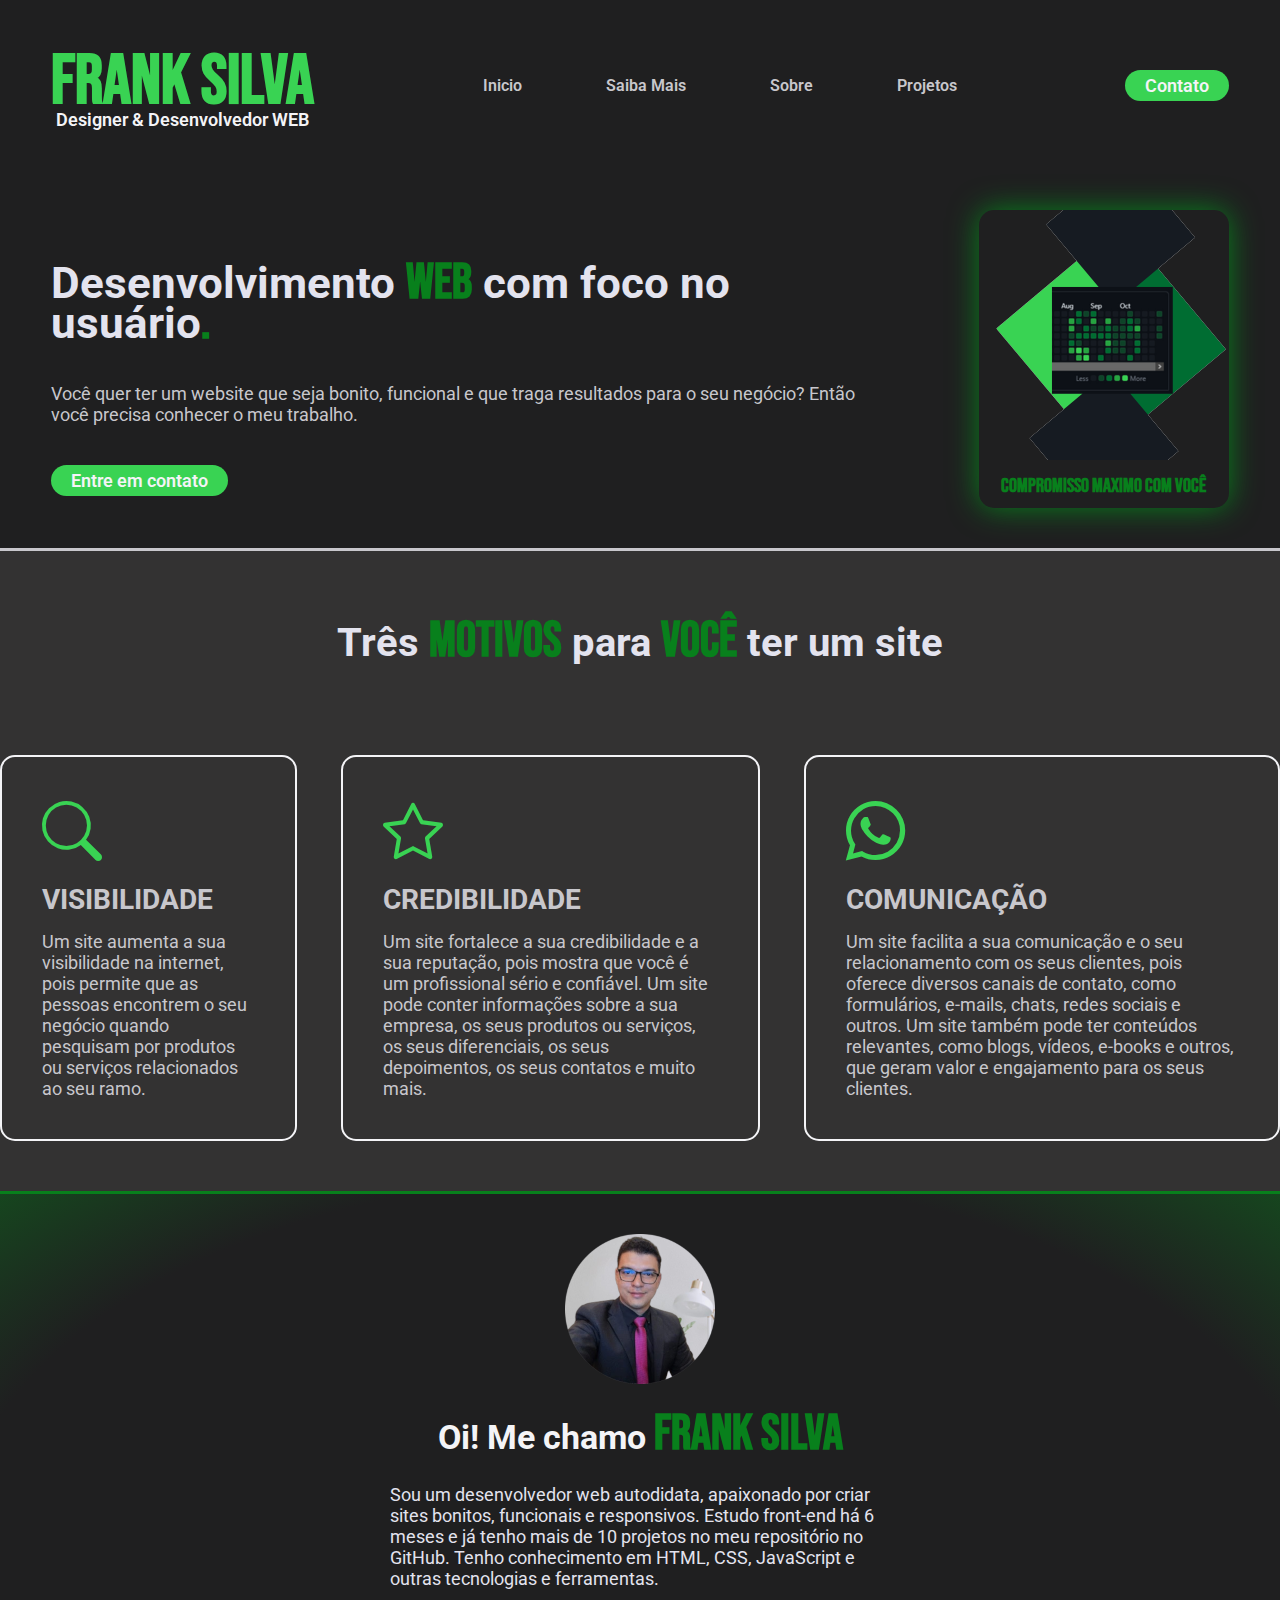
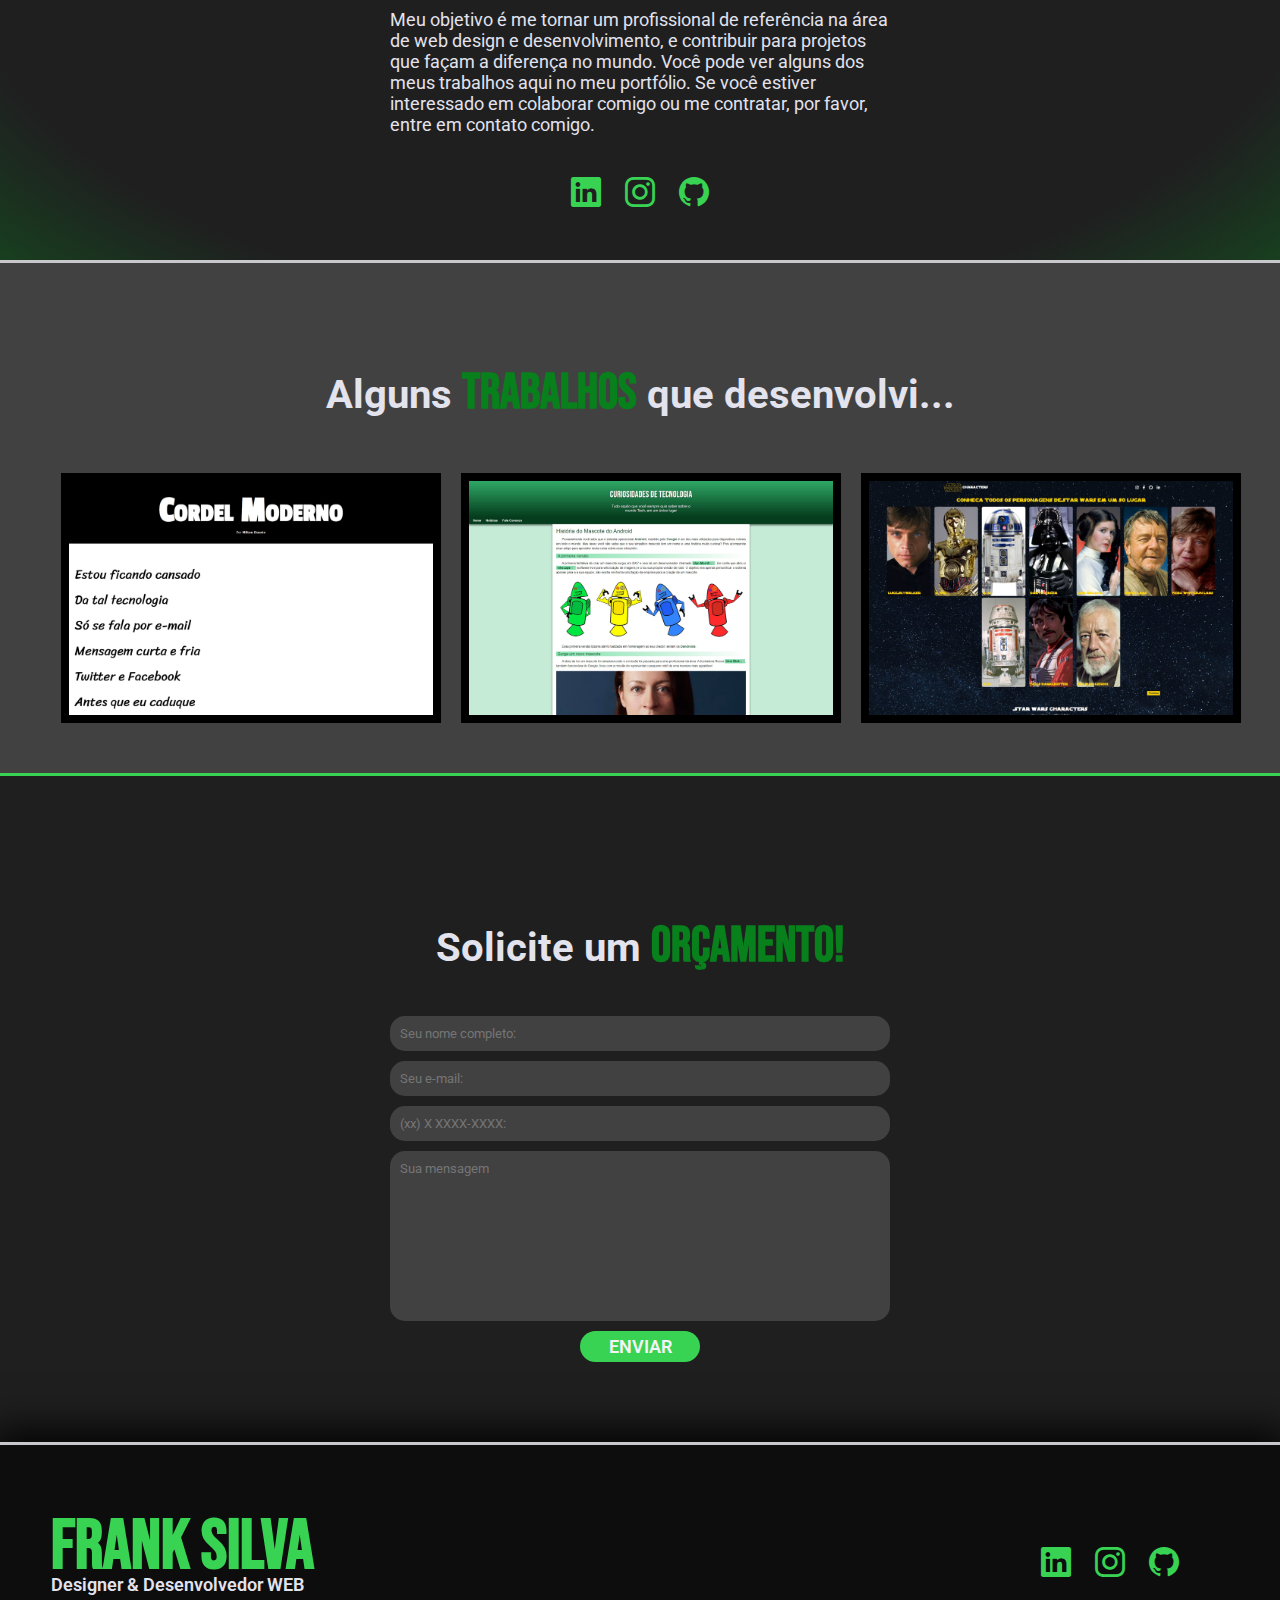
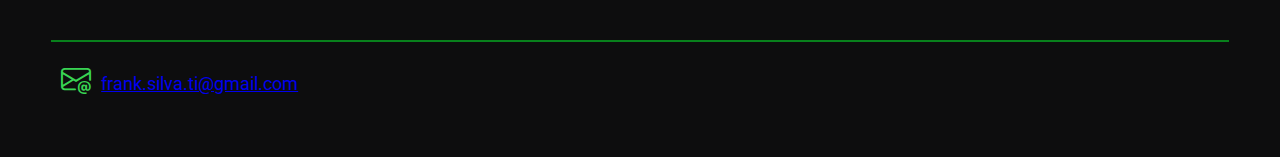
==== index.html @ dd6edb50 "auterei no media query  .img-port {         margin: 10px;         width: 300px;         height: 200p" ====
<!DOCTYPE html>
<html lang="pt-br">
<head>
    <meta charset="UTF-8">
    <meta name="viewport" content="width=device-width, initial-scale=1.0">
    <link rel="stylesheet" href="style.css">
    <!-- BOOTSTRAP ICONS -->
    <link rel="stylesheet" href="https://cdn.jsdelivr.net/npm/bootstrap-icons@1.11.1/font/bootstrap-icons.css">
    <!-- BOOTSTRAP ICONS -->

    <script src="menu.js" defer></script>

    <title>Frank</title>
</head>
<body>
    <header>
        <div class="interface">
            <div class="logo">
                
                <h1>Frank Silva</h1>
                <p>Designer & Desenvolvedor WEB</p>
                
            </div>
            
            <nav class="menu-descktop">
                <ul>
                    <li><a href="#">Inicio</a></li>
                    <li><a href="saiba-mais.html">Saiba Mais</a></li>
                    <li><a href="sobre.html">Sobre</a></li>
                    <li><a href="projetos.html">Projetos</a></li>
                </ul>
            </nav>
    
            <div class="btn-contato">
                <a href="https://api.whatsapp.com/send?phone=5588999418111&text=Oi,%20gostaria%20de%20or%C3%A7amento%20para%20um%20site!">
                    <button>Contato</button>
                </a>
            </div>
            
            <div class="btn-abrir-menu" id="btn-menu">
                <i class="bi bi-list"></i>
            </div>
            
            <div class="menu-mobile" id="menu-mobile">
                <div class="btn-fechar">
                    <i class="bi bi-x"></i>
                </div>
                <nav>
                    <ul>
                        <li><a href="#">Inicio</a></li>
                        <li><a href="saiba-mais.html">Saiba Mais</a></li>
                        <li><a href="sobre.html">Sobre</a></li>
                        <li><a href="projetos.html">Projetos</a></li>
                        <li><a href="https://api.whatsapp.com/send?phone=5588999418111&text=Oi,%20gostaria%20de%20or%C3%A7amento%20para%20um%20site!">Contato</a></li>
                    </ul>
                </nav>
            </div>
            
            <div class="overlay-menu" id="overlay-menu">

            </div>

        </div>


    </header>

    
        <section class="topo-do-site">
            <div class="interface">
                <div class="flex">
                    <div class="txt-topo-site">
                        <h1>Desenvolvimento <span>WEB</span> com foco no usuário<span>.</span></h1>
                        <p>Você quer ter um website que seja bonito, funcional e que traga resultados para o seu negócio? Então você precisa conhecer o meu trabalho.</p>

                        <div class="btn-contato">
                            <a href="https://api.whatsapp.com/send?phone=5588999418111&text=Oi,%20gostaria%20de%20or%C3%A7amento%20para%20um%20site!">
                                <button>Entre em contato</button>
                            </a>
                        </div>
                    </div>
                    <div class="img-topo-site">
                        <img src="imagem/Design_sem_nome__16_-removebg-preview.png" alt="">
                        <p>COMPROMISSO MAXIMO COM  VOCÊ</p>
                    </div>
                </div>
            </div>
        </section>

        <section class="especialidades">
            <div class="interface">
                <h2 class="titulo">Três <SPAN>MOTIVOS</SPAN> para <SPAN>VOCÊ</SPAN> ter um site</h2>
                <div class="flex">
                    <div class="especialidades-box">
                        <i class="bi bi-search"></i>
                        <H3>VISIBILIDADE</H3>
                        <p>Um site aumenta a sua visibilidade na internet, pois permite que as pessoas encontrem o seu negócio quando pesquisam por produtos ou serviços relacionados ao seu ramo. </p>
                    </div>

                    <div class="especialidades-box">
                        <i class="bi bi-star"></i>
                        <H3>CREDIBILIDADE</H3>
                        <p>Um site fortalece a sua credibilidade e a sua reputação, pois mostra que você é um profissional sério e confiável. Um site pode conter informações sobre a sua empresa, os seus produtos ou serviços, os seus diferenciais, os seus depoimentos, os seus contatos e muito mais.</p>
                    </div>

                    <div class="especialidades-box">
                        <i class="bi bi-whatsapp"></i>
                        <H3>COMUNICAÇÃO</H3>
                        <p>Um site facilita a sua comunicação e o seu relacionamento com os seus clientes, pois oferece diversos canais de contato, como formulários, e-mails, chats, redes sociais e outros. Um site também pode ter conteúdos relevantes, como blogs, vídeos, e-books e outros, que geram valor e engajamento para os seus clientes.</p>
                    </div>
                </div>
            </div>
        </section>

        <section class="sobre">
            <div class="interface">
                   
                <img class="img-sobre" src="imagem/profile-pic.png" alt="Frank Silva">
                <div class="sou-titulo">
                    <h2 class="titulo-h2">Oi! Me chamo <span> Frank Silva</span></h2>
                </div>

                <div class="flex">
                 
                    <div class="txt-sobre">
                        
                        <p>
                            Sou um desenvolvedor web autodidata, apaixonado por criar sites bonitos, funcionais e responsivos. Estudo front-end há 6 meses e já tenho mais de 10 projetos no meu repositório no GitHub. Tenho conhecimento em HTML, CSS, JavaScript e outras tecnologias e ferramentas.
                        </p>
                        <p>
                            Meu objetivo é me tornar um profissional de referência na área de web design e desenvolvimento, e contribuir para projetos que façam a diferença no mundo. Você pode ver alguns dos meus trabalhos aqui no meu portfólio. Se você estiver interessado em colaborar comigo ou me contratar, por favor, entre em contato comigo.
                        </p>

                        <div class="btn-social">
                          <a href="https://www.linkedin.com/in/francisco-marcelino-silva-73337329a/"><i class="bi bi-linkedin"></i></a>
                          <a href="https://www.instagram.com/frank_anasilva/"><i class="bi bi-instagram"></i></a>
                          <a href="https://github.com/FrankMarcelino"><i class="bi bi-github"></i></a>
                        </div>
                    </div>
                    
                </div>
            </div>
        </section>

        <section class="portfolio">
            <div class="interface">
                <h2 class="titulo">Alguns <SPAN>TRABALHOS</SPAN> que desenvolvi...</h2>
                <div class="flex">
                    <a href="https://frankmarcelino.github.io/Projeto-Cordel/" target="_blank">
                        <div class="img-port" style="background-image: url(imagem/Cordel-2023-11-10-11_52_50.jpg);"></div>
                    </a>
                    <a href="https://frankmarcelino.github.io/projeto-android/" target="_blank">
                        <div class="img-port" style="background-image: url(imagem/site-android.jpg);"></div>
                    </a>
                    <a href="https://frankmarcelino.github.io/projeto-star-wars-characters/" target="_blank">
                        <div class="img-port" style="background-image: url(imagem/StarWars.jpg);"></div>
                    </a>
                </div>
            </div>

        </section>

        <section class="formulario">
            <h2 class="titulo">Solicite um <span>orçamento!</span></h2>

            <form action="">
                <input type="text" name="" id="" placeholder="Seu nome completo:" required>
                <input type="email" name="" id="" placeholder="Seu e-mail:" required>
                <input type="tel" name="" id="" placeholder="(xx) X XXXX-XXXX:" required>
                <textarea name="" id="" cols="31" rows="10" placeholder="Sua mensagem"></textarea>
        
                <div class="btn-enviar"><input type="submit" value="ENVIAR"></div>
             
            </form>
        </section>
    

    <footer>
        <div class="interface">
            <div class="line-footer">
                <div class="flex">
                    <div class="logo-footer">
                    
                        <h1>Frank Silva</h1>
                        <p>Designer & Desenvolvedor WEB</p>
                    
                    </div>
                    <div class="btn-social">
                        <a href="https://www.linkedin.com/in/francisco-marcelino-silva-73337329a/"><i class="bi bi-linkedin"></i></a>
                        <a href="https://www.instagram.com/frank_anasilva/"><i class="bi bi-instagram"></i></a>
                        <a href="https://github.com/FrankMarcelino"><i class="bi bi-github"></i></a>
                      </div>
                </div>
            </div>
            <div class="line-footer borda">
                <p><i class="bi bi-envelope-at"></i><a href="mailto:frank.silva.ti@gmail.com">frank.silva.ti@gmail.com</a></p>
            </div>
        </div>
    </footer>
</body>
</html>
---- style.css ----
/* ESTILO GERAL */
@import url('https://fonts.googleapis.com/css2?family=Bebas+Neue&family=Faster+One&display=swap');
@import url('https://fonts.googleapis.com/css2?family=Bebas+Neue&family=Roboto&display=swap');
@import url('https://fonts.googleapis.com/css2?family=Roboto:wght@700&display=swap');

* {
    margin: 0;
    padding: 0;
    box-sizing: border-box;
    font-family: 'roboto', sans-serif;
}

body {
    background-color: #1f1f20;
    height: 100vh;
}

.interface {
    max-width: 1280px;
    margin: 0 auto;
}

.flex {
    display: flex;
}

.btn-contato button {
    padding: 5px 20px;
    font-size: 18px;
    font-weight: 600;
    background-color: #39d353;
    border: none;
    border-radius: 30px;
    color: #f4f4f7;
    cursor: pointer;
}

.btn-contato button:hover {
    box-shadow: 0px 0px 8px #08801c;
}

span {
    font-family: 'bebas neue';
    color: #08801c;
    font-size: 50px;
}

H2.titulo {
    color: #E3E3EE;
    font-size: 40px;
    text-align: center;
}

p {
    font-size: 18px;
}



/* ESTILO DO CABEÇALHO */
header {
    padding: 40px 4%;

}

.logo>h1 {
    font-family: 'bebas neue';
    font-size: 70px;
    color: #39d353;

}

.logo p {
    color: #f4f4f7;
    font-size: 18px;
    font-weight: 600;
    margin-top: -15px;
    text-align: center;
}

.logo h3 {
    text-align: center;
}

header>.interface {
    display: flex;
    align-items: center;
    justify-content: space-between;

}

nav.menu-descktop a {
    color: #c8c7cc;
    text-decoration: none;
    display: inline-block;
    font-weight: 600;
}

nav.menu-descktop a:hover {
    color: #f4f4f7;
    text-shadow: 0px 0px 8px #ffffffa4;
    box-shadow: 0px 0px 8px #08801c;
    border-radius: 30px;
    padding: 5px 5px;
    transform: scale(1.05);
    transition: .2s;
}

header nav ul {
    list-style-type: none;

}

header nav ul li {
    display: inline;
    padding: 10px 40px;


}

/* estilo menu mobile */

.btn-abrir-menu {
    color: #39d353;
    font-size: 40px;
    cursor: pointer;
    display: none;
}

.overlay-menu {
    background-color: #0d0d0e83;
    width: 100%;
    height: 100%;
    position: fixed;
    top: 0;
    left: 0;
    z-index: 8888;
    display: none;
}

.menu-mobile {
    background-color: #0d0d0e;
    height: 100vh;
    position: fixed;
    top: 0;
    right: 0;
    z-index: 9999;
    width: 0%;
    overflow: hidden;
    transition: .5s;
}

.menu-mobile.abrir-menu {
    width: 40%;
}

.menu-mobile.abrir-menu~.overlay-menu {
    display: block;
}

.menu-mobile nav ul {
    text-align: right;

}

.menu-mobile nav ul li {

    width: 100%;
}




.menu-mobile nav ul a {
    color: #f4f4f7;
    font-size: 20px;
    font-weight: 400;
    text-decoration: none;
    display: block;
    padding: 10px;
    transition: .2s;
}

a:hover {
    background-color: #39d353;
    border-radius: 15px;
    color: #1f1f20;
    transform: scale(1.05);
    transition: .2s;
}

.menu-mobile .btn-fechar {
    padding: 20px 5%;
}

.btn-fechar i {
    color: #39d353;
    font-size: 40px;
    cursor: pointer;
}


/* ESTILO DO TOPO DO SITE */

section.topo-do-site {
    padding: 40px 4%;
}

section.topo-do-site .flex {
    align-items: center;
    justify-content: center;
    gap: 90px;
}

.topo-do-site .txt-topo-site h1 {
    margin-top: 40px;
    color: #E3E3EE;
    font-size: 44px;
    line-height: 40px;
}



.topo-do-site .txt-topo-site p {
    color: #c8c7cc;
    margin: 40px 0;
}

.topo-do-site .img-topo-site {
    position: relative;
    animation: flutuar 2s ease-in-out infinite alternate;
    box-shadow: 0px 0px 30px #08801c;
    border-radius: 15px;
}

.img-topo-site p {
    font-family: 'bebas neue';
    color: #08801c;
    padding: 10px;
    font-size: 20PX;
    text-align: center;
    font-weight: 800;
}

@keyframes flutuar {
    0% {
        top: 0;
    }

    100% {
        top: 30px;
    }
}

/* ESTILO DAS ESPECIALIDADES */

.especialidades {
    background-color: #333232;
    border-top: solid #c8c7cc;
}

h2 {
    margin-top: 40px;
    padding-top: 20px;
}

section.especialiadade-box {
    padding: 40px 4%;

}

section.especialidades .flex {
    gap: 44px;
    margin-bottom: 30px;
}

.especialidades .especialidades-box {
    color: #c8c7cc;
    padding: 40px;
    border: 2px solid #f4f4f7;
    margin-top: 44px;
    margin-bottom: 50px;
    border-radius: 15px;
    transition: .2s;
}


.especialidades .especialidades-box:hover {
    transform: scale(1.05);
    box-shadow: 0 0 10px #08801c;
}

.especialidades .especialidades-box i {
    font-size: 60px;
    color: #39d353;

}

.especialidades .especialidades-box h3 {
    font-size: 28px;
    margin: 15px 0;
}

/* ESTILO SOBRE */

section.topo-do-site {
    padding: 40px 4%;
}

section.sobre {
    margin-top: -30px;
    padding: 40px 4%;
    border-top: solid #08801c;
    background-image: radial-gradient(#1f1f20 75%, #08801c65);

}

section.sobre .flex {
    align-items: center;
    gap: 60px;
}

.txt-sobre {
    width: 500px;
    margin: 0 auto;

    color: #E3E3EE;

}

.sou-titulo .titulo-h2 {
    margin: 0;
    font-size: 34px;
    color: #f4f4f7;
    text-align: center;
}

.img-sobre {
    display: flex;
    margin: auto;
}



.sobre .txt-sobre p {
    margin: 20px 0;
}

.btn-social {
    display: block;
    text-align: center;
    margin: 40px;
}

a i {

    font-size: 30px;
    color: #39d353;
    background-color: #1f1f2000;
    border-color: none;
    margin: 10px;

}

/* ESTILOS PORTFOLIO */
h2 {
    margin-bottom: 40px;
}

section.portfolio {
    margin-top: -30px;
    padding: 40px 4%;
    border-top: solid #c8c7cc;
    background-color: #414141;
}

section.portfolio .flex {
    justify-content: space-around;
}

.img-port {
    margin: 10px;
    width: 380px;
    height: 250px;
    background-size: cover;
    background-position: 100% 0;
    transition: 5s;
    border: solid black 8px;
}

.img-port:hover {
    background-position: 100% 100%;
}

/* ESTILO DO FORMULÁRIO DE CONTATO */

section.formulario {
    padding: 80px 4%;
    border-top: solid #39d353;
}

form {
    max-width: 500px;
    margin: 0 auto;
    margin-top: 40px;
    display: flex;
    justify-content: center;
    flex-direction: column;
    gap: 10px;
}

form input {
    width: 100%;
    background-color: #414141;
    color: #f4f4f7;
    border: none;
    border-radius: 15px;
    padding: 10px;
}

form textarea {
    background-color: #414141;
    color: #f4f4f7;
    padding: 10PX;
    border: none;
    border-radius: 15px;
    resize: none;
}

.btn-enviar input {
    width: 120px;
    padding: 5px 20px;
    font-size: 18px;
    font-weight: 600;
    background-color: #39d353;
    border: none;
    border-radius: 30px;
    color: #f4f4f7;
    cursor: pointer;
    transition: .5s;
}

.btn-enviar input:hover {
    box-shadow: 0 0 8px #39d353;
    transform: scale(1.05);
}

form .btn-enviar {
    text-align: center;
}

/* ESTILO DO FOOTER */

footer {
    border-top: solid #c8c7cc;
    padding: 40px 4%;
    box-shadow: 0 0 40px 10px;
    background-color: #0d0d0e;
}

footer .flex {
    justify-content: space-between;
}

footer .line-footer {
    padding: 20px 0;
}

.logo-footer h1 {
    font-family: 'bebas neue';
    font-size: 70px;
    color: #39d353;

}

.logo-footer p {
    color: #f4f4f7;
    font-size: 18px;
    font-weight: 600;
    margin-top: -15px;
}

.line-footer p {
    color: #E3E3EE;
}

p i {
    font-size: 30px;
    color: #39d353;
    background-color: #0d0d0e00;
    border-color: none;
    margin: 10px;
}

.borda {
    border-top: 2px solid #08801c;

}


/* responsividade */

@media screen and (max-width: 1220px) {

    /* classes gerais */

    .interface {
        max-width: 600px;
        margin: 0 auto;
    }

    header {
        padding: 20px 8%;
    }

    .flex {
        flex-direction: column;
    }

    /* header */
    .menu-descktop,
    .btn-contato {
        display: none;
    }

    .btn-abrir-menu {

        display: block;
    }

    section.topo-do-site {
        padding: 20px 8%;
    }

    .logo {
        display: block;
        margin: auto;
    }

    .topo-do-site .txt-topo-site h1 {
        margin-top: 0;
        text-align: center;
    }

    .topo-do-site .txt-topo-site p {
        margin-bottom: 0;
    }

    .topo-do-site .img-topo-site {
        margin-bottom: 20px;
    }

    /* main */

    section.especialidades {
        padding: 20px 8%;
    }

    /* sobre */
    section.sobre {
        padding: 20px 8%;
    }

    .sou-titulo .titulo-h2 {
        margin: auto;
        font-size: 34px;
        width: 300px;
        text-align: center;

    }

    .sobre .txt-sobre p {

        width: 300px;
        margin-bottom: 10px;
    }

    .btn-social {
        text-align: center;
    }

    /* portfolio */
    section.portfolio {
        padding: 20px 8%;
    }


    .img-port {
        margin: 10px;
        width: 300px;
        height: 200px;
  
    }
    

  

    /* fonmulario */

    section.formulario {
        padding: 20px 8%;
    }

    /* rodapé */

    footer {
        padding: 40px 4%;
    }

    footer .flex {
        flex-direction: column;
    }

    footer .line-footer {
        text-align: center;
    }
}
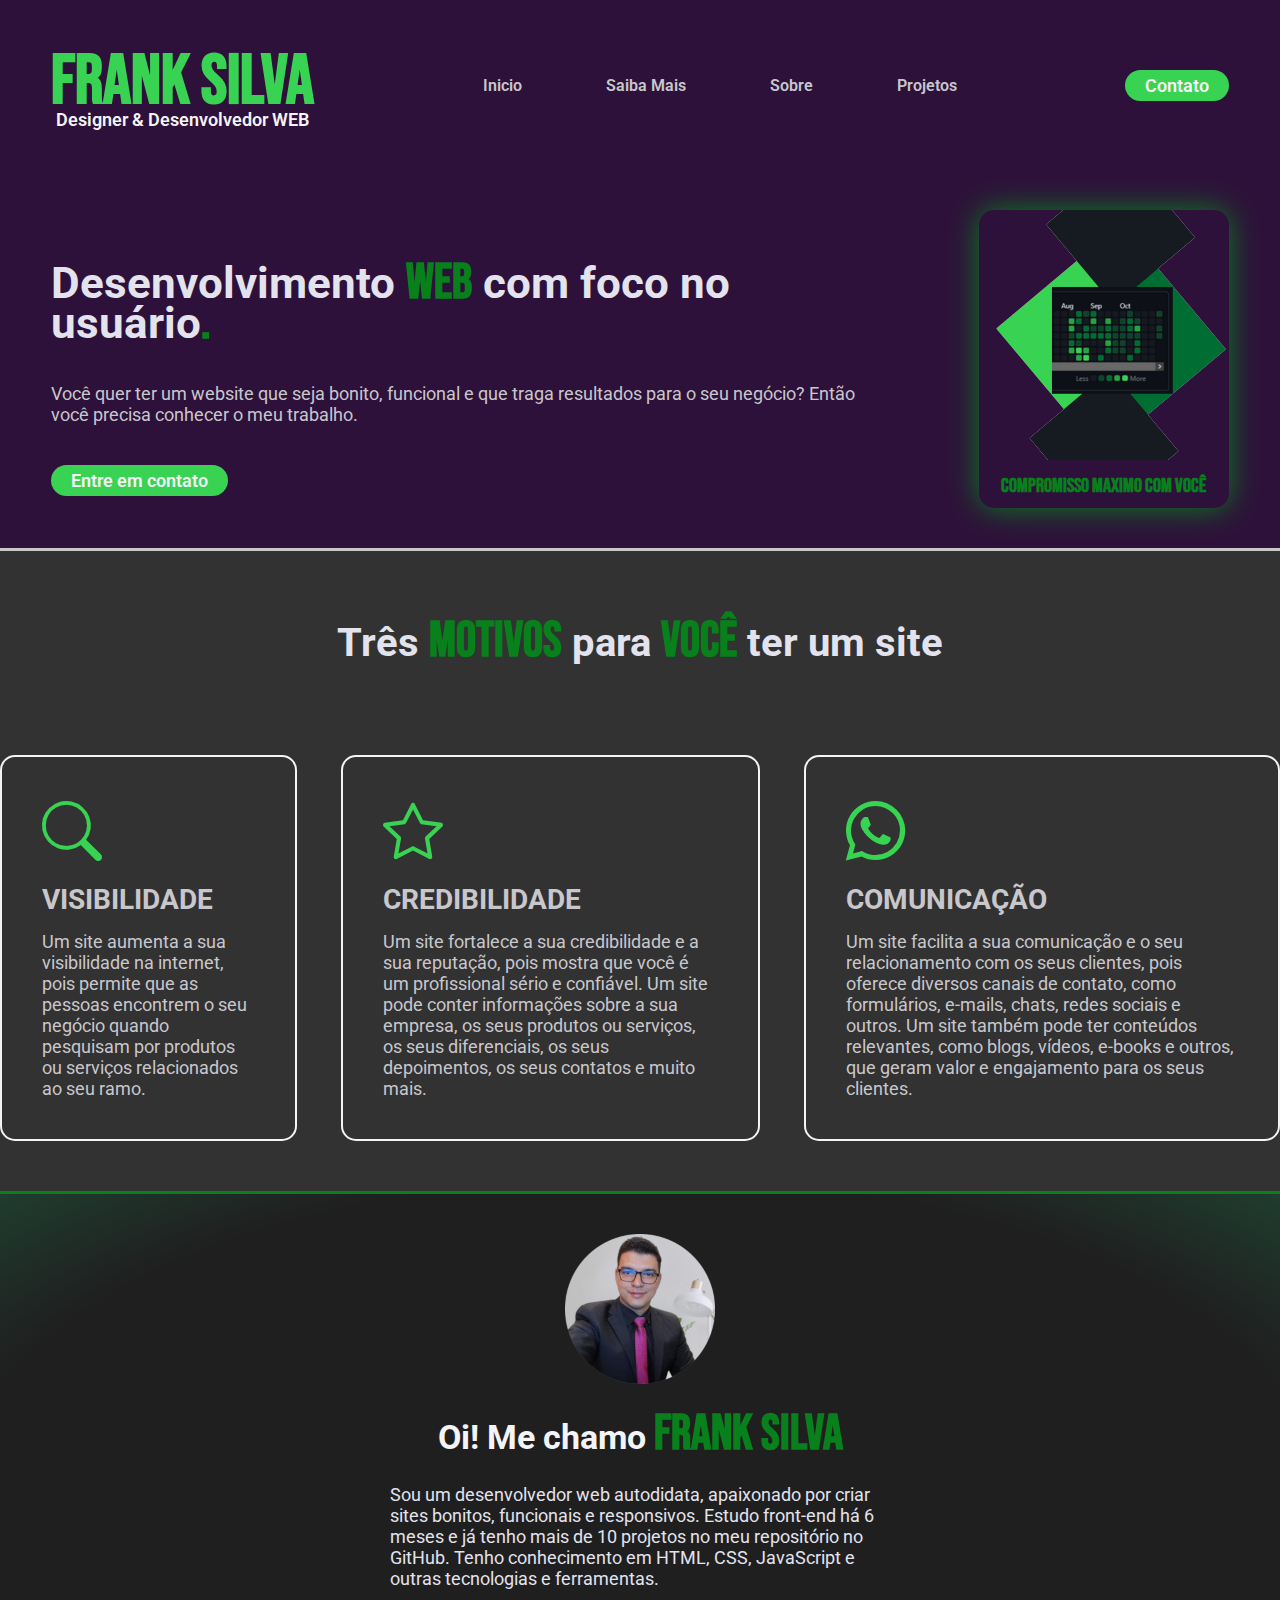
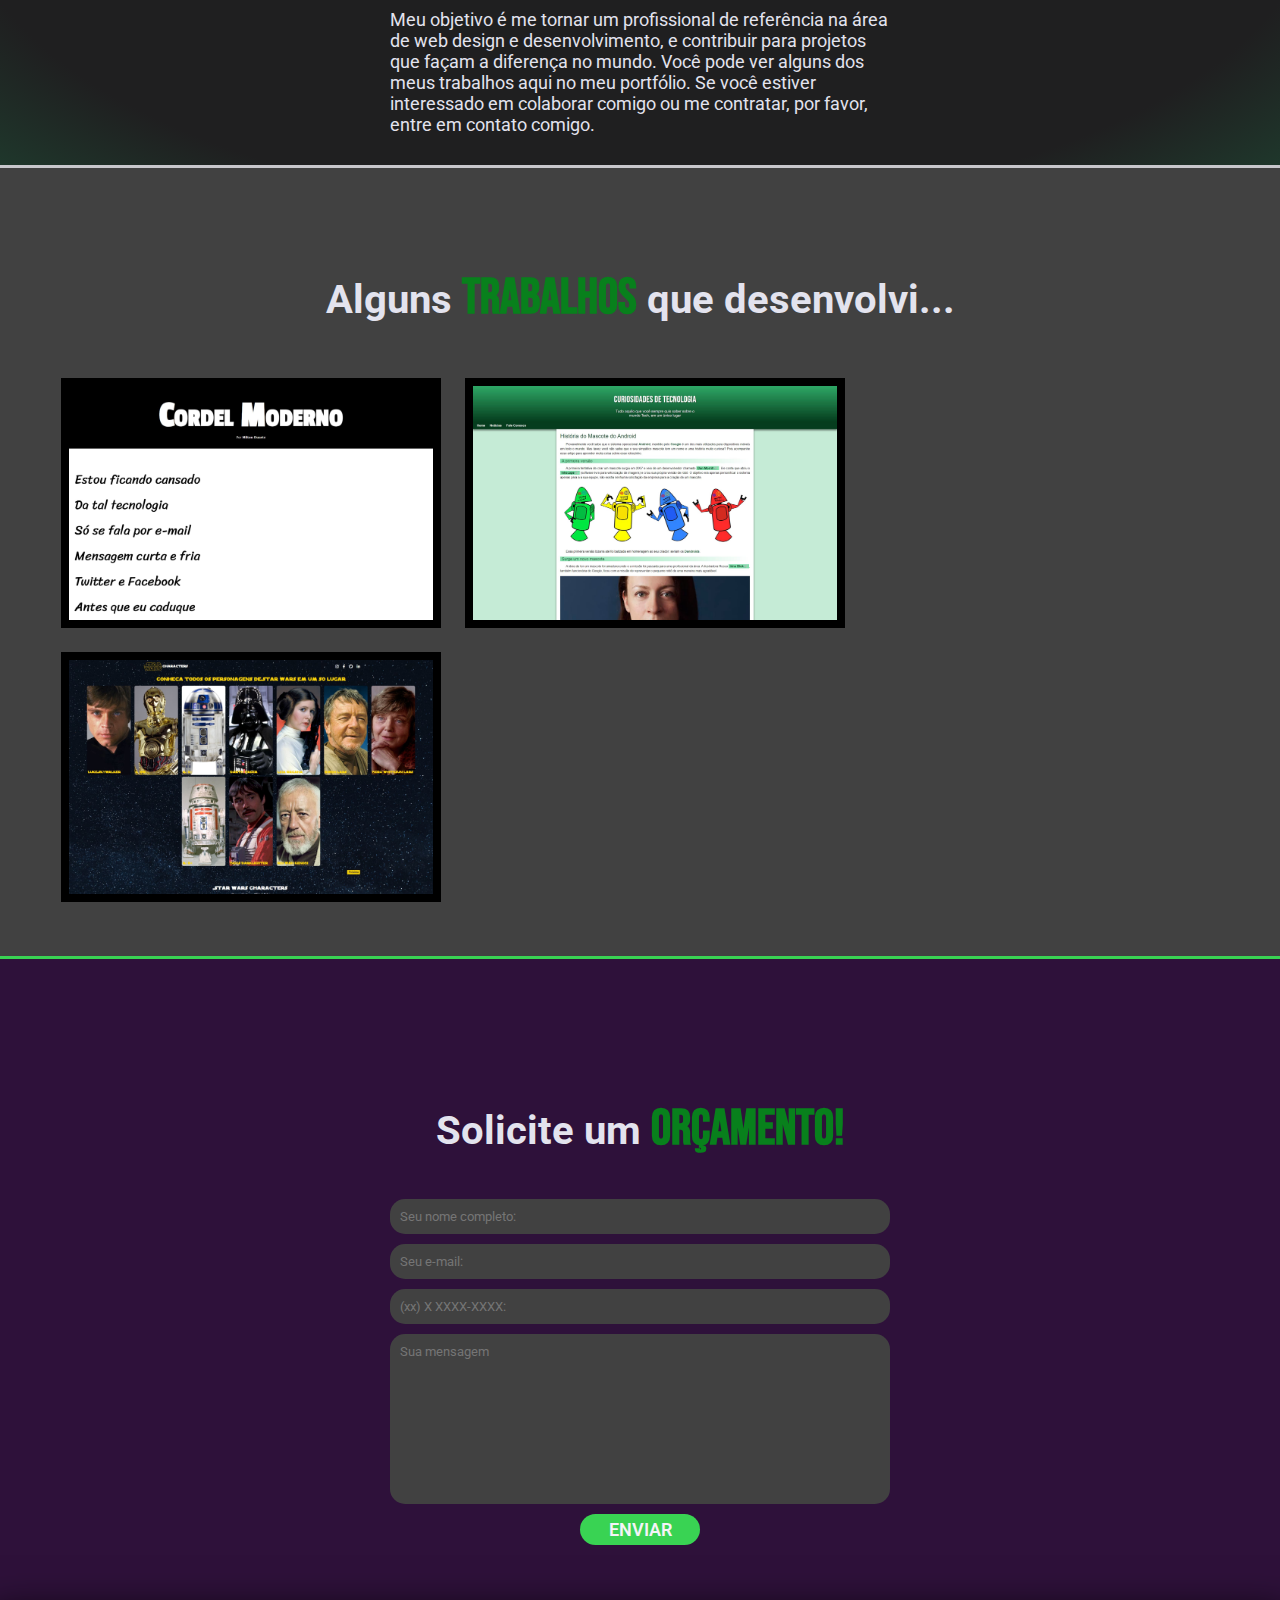
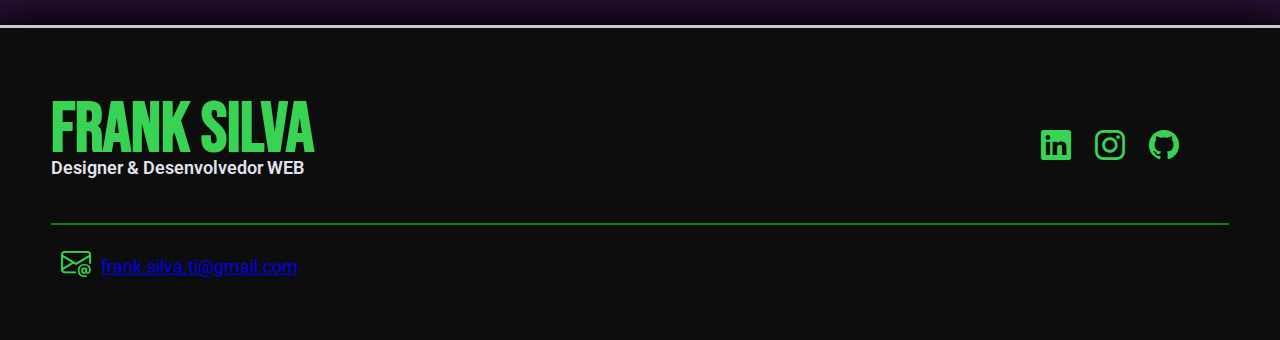
==== commit 9e56b706: "parece que achei" ====
--- a/index.html
+++ b/index.html
@@ -58,7 +58,7 @@
             
             <div class="overlay-menu" id="overlay-menu">
 
-            </div>
+            </div> 
 
         </div>
 
@@ -131,11 +131,11 @@
                             Meu objetivo é me tornar um profissional de referência na área de web design e desenvolvimento, e contribuir para projetos que façam a diferença no mundo. Você pode ver alguns dos meus trabalhos aqui no meu portfólio. Se você estiver interessado em colaborar comigo ou me contratar, por favor, entre em contato comigo.
                         </p>
 
-                        <div class="btn-social">
+                        <!-- <div class="btn-social">
                           <a href="https://www.linkedin.com/in/francisco-marcelino-silva-73337329a/"><i class="bi bi-linkedin"></i></a>
                           <a href="https://www.instagram.com/frank_anasilva/"><i class="bi bi-instagram"></i></a>
                           <a href="https://github.com/FrankMarcelino"><i class="bi bi-github"></i></a>
-                        </div>
+                        </div> -->
                     </div>
                     
                 </div>
@@ -146,15 +146,25 @@
             <div class="interface">
                 <h2 class="titulo">Alguns <SPAN>TRABALHOS</SPAN> que desenvolvi...</h2>
                 <div class="flex">
-                    <a href="https://frankmarcelino.github.io/Projeto-Cordel/" target="_blank">
-                        <div class="img-port" style="background-image: url(imagem/Cordel-2023-11-10-11_52_50.jpg);"></div>
-                    </a>
-                    <a href="https://frankmarcelino.github.io/projeto-android/" target="_blank">
-                        <div class="img-port" style="background-image: url(imagem/site-android.jpg);"></div>
-                    </a>
-                    <a href="https://frankmarcelino.github.io/projeto-star-wars-characters/" target="_blank">
-                        <div class="img-port" style="background-image: url(imagem/StarWars.jpg);"></div>
-                    </a>
+                    <nav class="portfolio-links">
+                        <ul>
+                            <li>
+                                <a href="https://frankmarcelino.github.io/Projeto-Cordel/" target="_blank">
+                                    <div class="img-port" style="background-image: url(imagem/Cordel-2023-11-10-11_52_50.jpg);"></div>
+                                </a>
+                            </li>
+                            <li>
+                                <a href="https://frankmarcelino.github.io/projeto-android/" target="_blank">
+                                    <div class="img-port" style="background-image: url(imagem/site-android.jpg);"></div>
+                                </a>
+                            </li>
+                            <li>
+                                <a href="https://frankmarcelino.github.io/projeto-star-wars-characters/" target="_blank">
+                                    <div class="img-port" style="background-image: url(imagem/StarWars.jpg);"></div>
+                                </a>
+                            </li>
+                        </ul>
+                    </nav>
                 </div>
             </div>
 
--- a/style.css
+++ b/style.css
@@ -11,8 +11,8 @@
 }
 
 body {
-    background-color: #1f1f20;
-    height: 100vh;
+    background-color: #2e113a;
+    height: 100vh; 
 }
 
 .interface {
@@ -33,6 +33,8 @@
     border-radius: 30px;
     color: #f4f4f7;
     cursor: pointer;
+
+
 }
 
 .btn-contato button:hover {
@@ -49,6 +51,8 @@
     color: #E3E3EE;
     font-size: 40px;
     text-align: center;
+
+
 }
 
 p {
@@ -181,7 +185,7 @@
     transition: .2s;
 }
 
-a:hover {
+.menu-mobile nav ul a:hover {
     background-color: #39d353;
     border-radius: 15px;
     color: #1f1f20;
@@ -352,7 +356,7 @@
     margin: 40px;
 }
 
-a i {
+.btn-social a i {
 
     font-size: 30px;
     color: #39d353;
@@ -362,6 +366,15 @@
 
 }
 
+.btn-social a i:hover {
+
+    border: 2px solid #39d353;
+    box-shadow: 0 0 8px #f4f4f7;
+    border-radius: 5px;
+    padding: 5px;
+
+}
+
 /* ESTILOS PORTFOLIO */
 h2 {
     margin-bottom: 40px;
@@ -377,6 +390,19 @@
 section.portfolio .flex {
     justify-content: space-around;
 }
+
+
+.portfolio-links {
+    display: inline;
+
+}
+
+.flex ul li {
+    display: inline-block;
+    text-decoration: none;
+    list-style: none;
+}
+
 
 .img-port {
     margin: 10px;
@@ -492,6 +518,13 @@
     margin: 10px;
 }
 
+.btn-social p i {
+    border: 2px solid #39d353;
+    box-shadow: 0 0 8px #f4f4f7;
+    border-radius: 5px;
+    padding: 5px;
+}
+
 .borda {
     border-top: 2px solid #08801c;
 
@@ -504,13 +537,16 @@
 
     /* classes gerais */
 
-    .interface {
+    /* .interface {
         max-width: 600px;
         margin: 0 auto;
+    } */
+    body{
+        
     }
 
     header {
-        padding: 20px 8%;
+        padding: 20px 5%;
     }
 
     .flex {
@@ -529,12 +565,12 @@
     }
 
     section.topo-do-site {
-        padding: 20px 8%;
+        padding: 20px 5%;
     }
 
     .logo {
         display: block;
-        margin: auto;
+      text-align: center;
     }
 
     .topo-do-site .txt-topo-site h1 {
@@ -547,18 +583,24 @@
     }
 
     .topo-do-site .img-topo-site {
-        margin-bottom: 20px;
+        margin-bottom: 5px;
     }
 
     /* main */
 
     section.especialidades {
-        padding: 20px 8%;
+        padding: 20px 5%;
     }
 
     /* sobre */
     section.sobre {
-        padding: 20px 8%;
+        padding: 20px 10%;
+    }
+
+    section.txt-sobre {
+        padding: 0;
+        text-align: center;
+        width: 0;
     }
 
     .sou-titulo .titulo-h2 {
@@ -570,41 +612,52 @@
     }
 
     .sobre .txt-sobre p {
-
+        text-align: center;
         width: 300px;
         margin-bottom: 10px;
     }
 
-    .btn-social {
-        text-align: center;
+    .txt-sobre a{
+        width: 0;
+        display: inline;
+    }
+
+    div.btn-social {
+        margin: 0;
+        padding: 0;
     }
 
     /* portfolio */
     section.portfolio {
-        padding: 20px 8%;
-    }
-
+        padding: 20px 0%;
+    }
+
+    .portfolio-links{
+        text-align: center;
+    }
 
     .img-port {
         margin: 10px;
         width: 300px;
         height: 200px;
-  
-    }
-    
-
-  
+
+    }
+
+
+
+
+
 
     /* fonmulario */
 
     section.formulario {
-        padding: 20px 8%;
+        padding: 20px 5%;
     }
 
     /* rodapé */
 
     footer {
-        padding: 40px 4%;
+        padding: 40px 0%;
     }
 
     footer .flex {
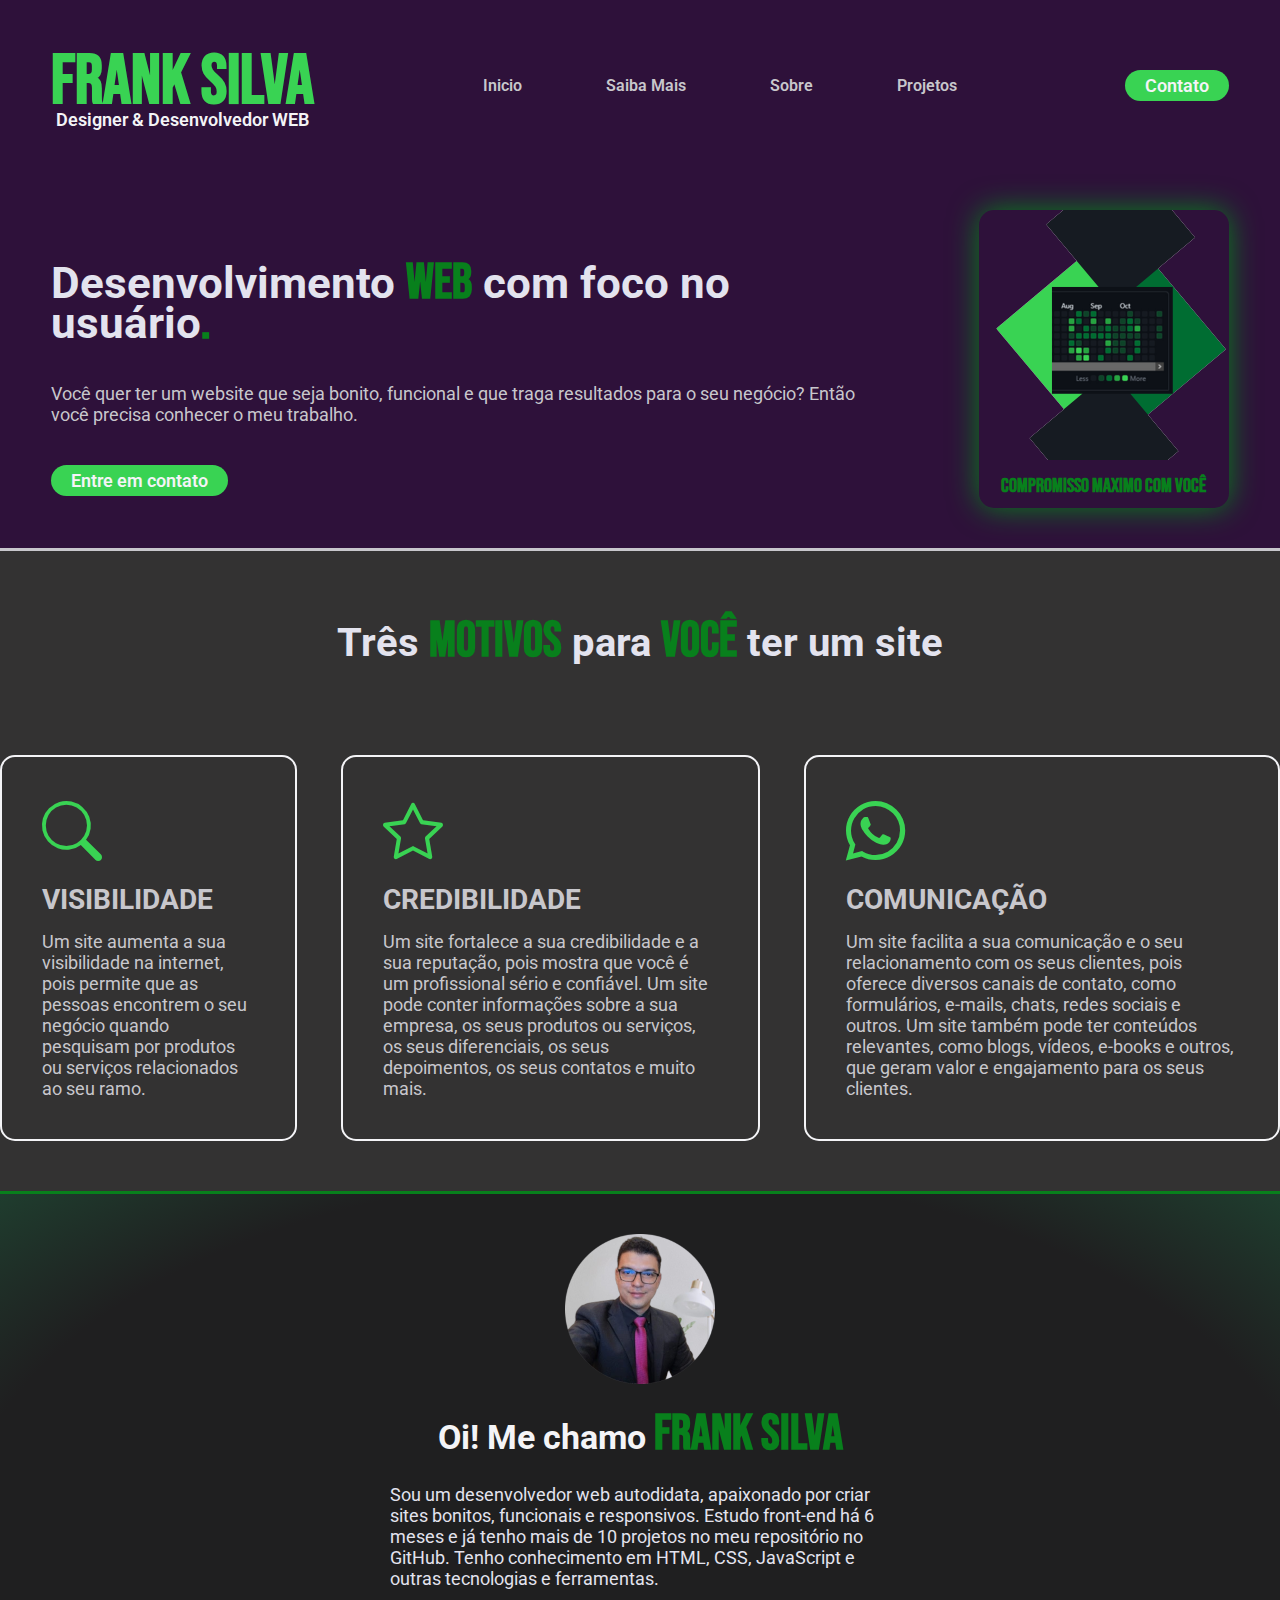
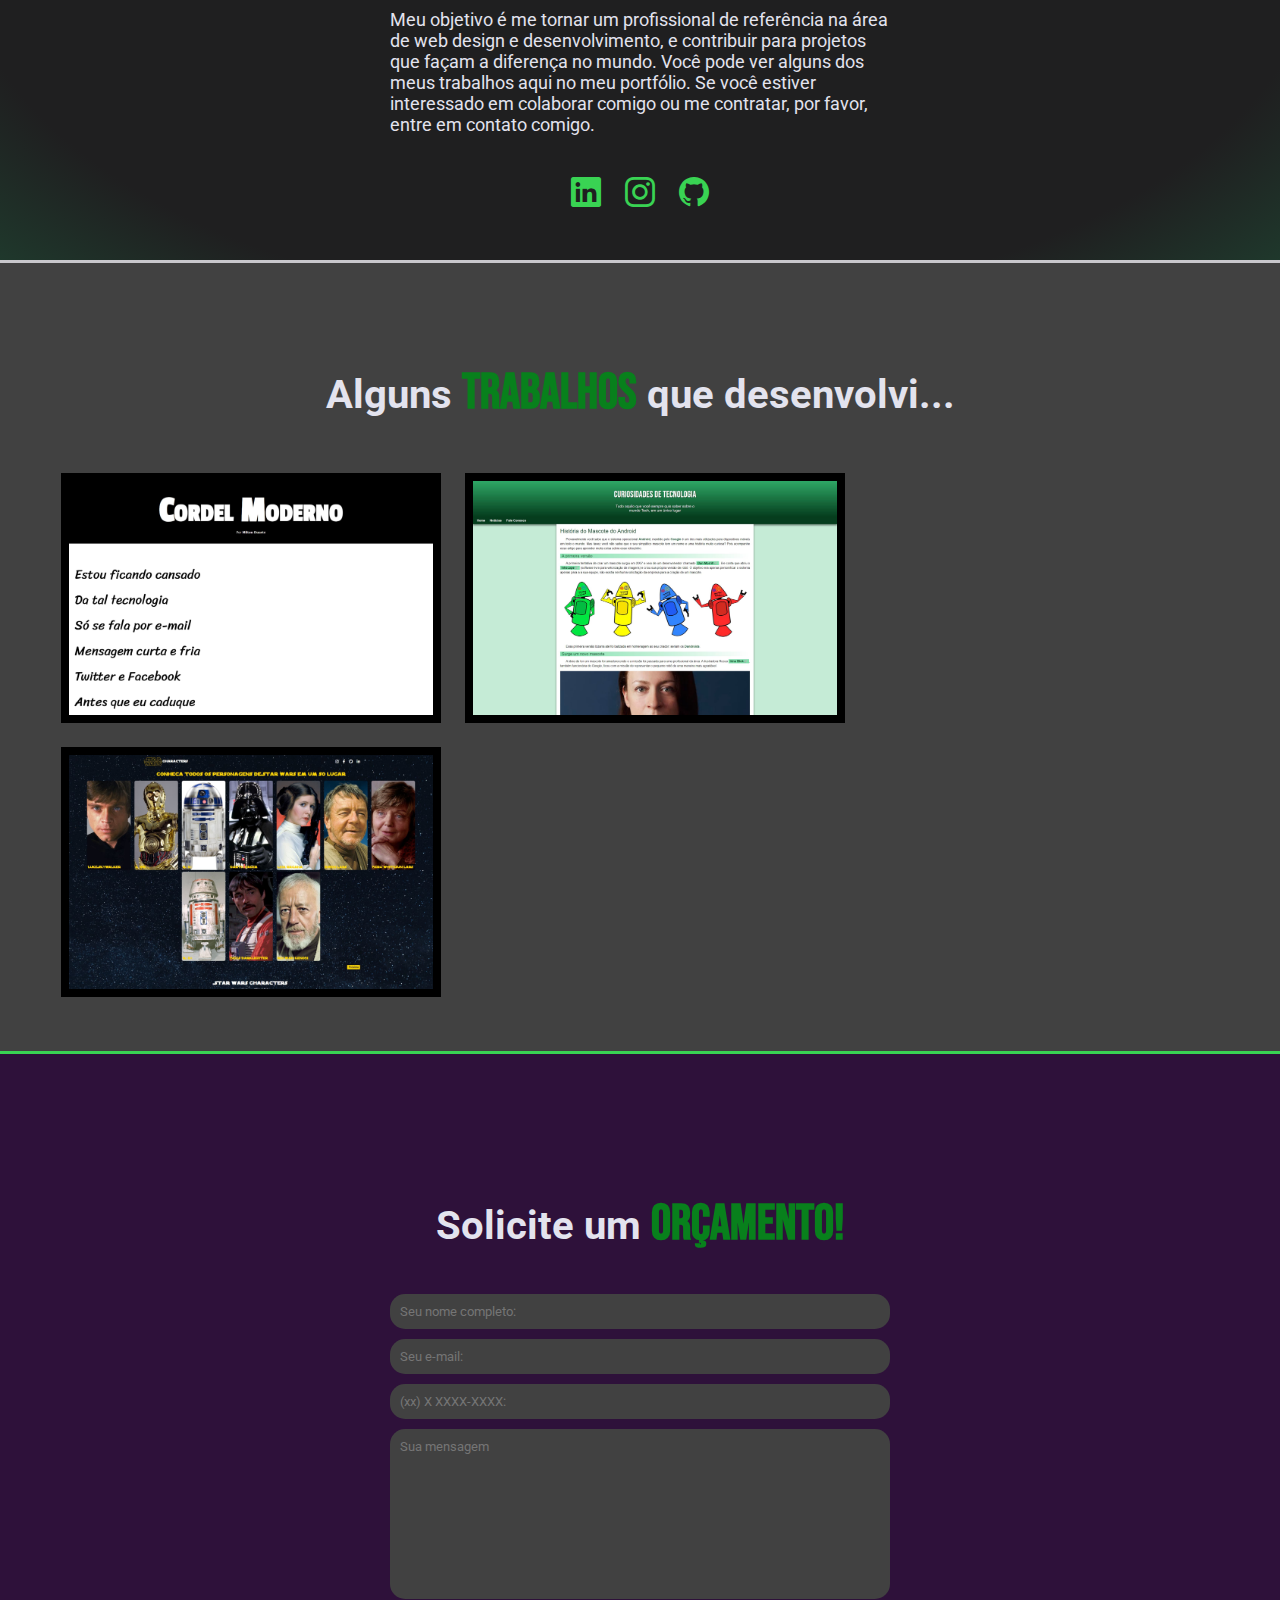
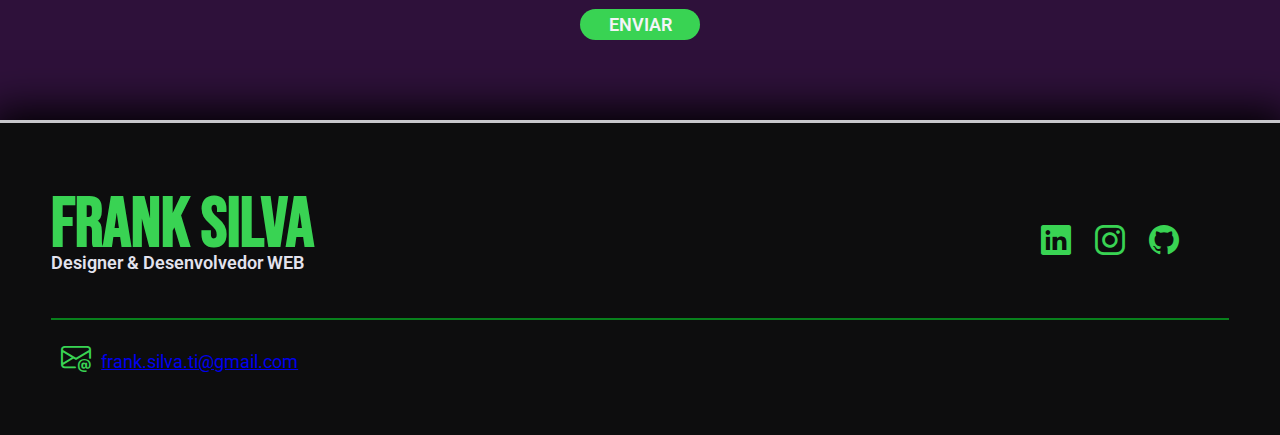
==== commit 4291bc2e: "parece que foi" ====
--- a/index.html
+++ b/index.html
@@ -1,5 +1,6 @@
 <!DOCTYPE html>
 <html lang="pt-br">
+
 <head>
     <meta charset="UTF-8">
     <meta name="viewport" content="width=device-width, initial-scale=1.0">
@@ -12,16 +13,17 @@
 
     <title>Frank</title>
 </head>
+
 <body>
     <header>
         <div class="interface">
             <div class="logo">
-                
+
                 <h1>Frank Silva</h1>
                 <p>Designer & Desenvolvedor WEB</p>
-                
-            </div>
-            
+
+            </div>
+
             <nav class="menu-descktop">
                 <ul>
                     <li><a href="#">Inicio</a></li>
@@ -30,17 +32,18 @@
                     <li><a href="projetos.html">Projetos</a></li>
                 </ul>
             </nav>
-    
+
             <div class="btn-contato">
-                <a href="https://api.whatsapp.com/send?phone=5588999418111&text=Oi,%20gostaria%20de%20or%C3%A7amento%20para%20um%20site!">
+                <a
+                    href="https://api.whatsapp.com/send?phone=5588999418111&text=Oi,%20gostaria%20de%20or%C3%A7amento%20para%20um%20site!">
                     <button>Contato</button>
                 </a>
             </div>
-            
+
             <div class="btn-abrir-menu" id="btn-menu">
                 <i class="bi bi-list"></i>
             </div>
-            
+
             <div class="menu-mobile" id="menu-mobile">
                 <div class="btn-fechar">
                     <i class="bi bi-x"></i>
@@ -51,161 +54,181 @@
                         <li><a href="saiba-mais.html">Saiba Mais</a></li>
                         <li><a href="sobre.html">Sobre</a></li>
                         <li><a href="projetos.html">Projetos</a></li>
-                        <li><a href="https://api.whatsapp.com/send?phone=5588999418111&text=Oi,%20gostaria%20de%20or%C3%A7amento%20para%20um%20site!">Contato</a></li>
+                        <li><a
+                                href="https://api.whatsapp.com/send?phone=5588999418111&text=Oi,%20gostaria%20de%20or%C3%A7amento%20para%20um%20site!">Contato</a>
+                        </li>
                     </ul>
                 </nav>
             </div>
-            
+
             <div class="overlay-menu" id="overlay-menu">
 
-            </div> 
+            </div>
 
         </div>
 
 
     </header>
 
-    
-        <section class="topo-do-site">
-            <div class="interface">
-                <div class="flex">
-                    <div class="txt-topo-site">
-                        <h1>Desenvolvimento <span>WEB</span> com foco no usuário<span>.</span></h1>
-                        <p>Você quer ter um website que seja bonito, funcional e que traga resultados para o seu negócio? Então você precisa conhecer o meu trabalho.</p>
-
-                        <div class="btn-contato">
-                            <a href="https://api.whatsapp.com/send?phone=5588999418111&text=Oi,%20gostaria%20de%20or%C3%A7amento%20para%20um%20site!">
-                                <button>Entre em contato</button>
+
+    <section class="topo-do-site">
+        <div class="interface">
+            <div class="flex">
+                <div class="txt-topo-site">
+                    <h1>Desenvolvimento <span>WEB</span> com foco no usuário<span>.</span></h1>
+                    <p>Você quer ter um website que seja bonito, funcional e que traga resultados para o seu negócio?
+                        Então você precisa conhecer o meu trabalho.</p>
+
+                    <div class="btn-contato">
+                        <a
+                            href="https://api.whatsapp.com/send?phone=5588999418111&text=Oi,%20gostaria%20de%20or%C3%A7amento%20para%20um%20site!">
+                            <button>Entre em contato</button>
+                        </a>
+                    </div>
+                </div>
+                <div class="img-topo-site">
+                    <img src="imagem/Design_sem_nome__16_-removebg-preview.png" alt="">
+                    <p>COMPROMISSO MAXIMO COM VOCÊ</p>
+                </div>
+            </div>
+        </div>
+    </section>
+
+    <section class="especialidades">
+        <div class="interface">
+            <h2 class="titulo">Três <SPAN>MOTIVOS</SPAN> para <SPAN>VOCÊ</SPAN> ter um site</h2>
+            <div class="flex">
+                <div class="especialidades-box">
+                    <i class="bi bi-search"></i>
+                    <H3>VISIBILIDADE</H3>
+                    <p>Um site aumenta a sua visibilidade na internet, pois permite que as pessoas encontrem o seu
+                        negócio quando pesquisam por produtos ou serviços relacionados ao seu ramo. </p>
+                </div>
+
+                <div class="especialidades-box">
+                    <i class="bi bi-star"></i>
+                    <H3>CREDIBILIDADE</H3>
+                    <p>Um site fortalece a sua credibilidade e a sua reputação, pois mostra que você é um profissional
+                        sério e confiável. Um site pode conter informações sobre a sua empresa, os seus produtos ou
+                        serviços, os seus diferenciais, os seus depoimentos, os seus contatos e muito mais.</p>
+                </div>
+
+                <div class="especialidades-box">
+                    <i class="bi bi-whatsapp"></i>
+                    <H3>COMUNICAÇÃO</H3>
+                    <p>Um site facilita a sua comunicação e o seu relacionamento com os seus clientes, pois oferece
+                        diversos canais de contato, como formulários, e-mails, chats, redes sociais e outros. Um site
+                        também pode ter conteúdos relevantes, como blogs, vídeos, e-books e outros, que geram valor e
+                        engajamento para os seus clientes.</p>
+                </div>
+            </div>
+        </div>
+    </section>
+
+    <section class="sobre">
+        <div class="interface">
+
+            <img class="img-sobre" src="imagem/profile-pic.png" alt="Frank Silva">
+            <div class="sou-titulo">
+                <h2 class="titulo-h2">Oi! Me chamo <span> Frank Silva</span></h2>
+            </div>
+
+            <div class="flex">
+
+                <div class="txt-sobre">
+
+                    <p>
+                        Sou um desenvolvedor web autodidata, apaixonado por criar sites bonitos, funcionais e
+                        responsivos. Estudo front-end há 6 meses e já tenho mais de 10 projetos no meu repositório no
+                        GitHub. Tenho conhecimento em HTML, CSS, JavaScript e outras tecnologias e ferramentas.
+                    </p>
+                    <p>
+                        Meu objetivo é me tornar um profissional de referência na área de web design e desenvolvimento,
+                        e contribuir para projetos que façam a diferença no mundo. Você pode ver alguns dos meus
+                        trabalhos aqui no meu portfólio. Se você estiver interessado em colaborar comigo ou me
+                        contratar, por favor, entre em contato comigo.
+                    </p>
+
+                    <div class="btn-social">
+                        <a href="https://www.linkedin.com/in/francisco-marcelino-silva-73337329a/"><i
+                                class="bi bi-linkedin"></i></a>
+                        <a href="https://www.instagram.com/frank_anasilva/"><i class="bi bi-instagram"></i></a>
+                        <a href="https://github.com/FrankMarcelino"><i class="bi bi-github"></i></a>
+                    </div>
+                </div>
+
+            </div>
+        </div>
+    </section>
+
+    <section class="portfolio">
+        <div class="interface">
+            <h2 class="titulo">Alguns <SPAN>TRABALHOS</SPAN> que desenvolvi...</h2>
+            <div class="flex">
+                <nav class="portfolio-links">
+                    <ul>
+                        <li>
+                            <a href="https://frankmarcelino.github.io/Projeto-Cordel/" target="_blank">
+                                <div class="img-port"
+                                    style="background-image: url(imagem/Cordel-2023-11-10-11_52_50.jpg);"></div>
                             </a>
-                        </div>
-                    </div>
-                    <div class="img-topo-site">
-                        <img src="imagem/Design_sem_nome__16_-removebg-preview.png" alt="">
-                        <p>COMPROMISSO MAXIMO COM  VOCÊ</p>
-                    </div>
-                </div>
-            </div>
-        </section>
-
-        <section class="especialidades">
-            <div class="interface">
-                <h2 class="titulo">Três <SPAN>MOTIVOS</SPAN> para <SPAN>VOCÊ</SPAN> ter um site</h2>
-                <div class="flex">
-                    <div class="especialidades-box">
-                        <i class="bi bi-search"></i>
-                        <H3>VISIBILIDADE</H3>
-                        <p>Um site aumenta a sua visibilidade na internet, pois permite que as pessoas encontrem o seu negócio quando pesquisam por produtos ou serviços relacionados ao seu ramo. </p>
-                    </div>
-
-                    <div class="especialidades-box">
-                        <i class="bi bi-star"></i>
-                        <H3>CREDIBILIDADE</H3>
-                        <p>Um site fortalece a sua credibilidade e a sua reputação, pois mostra que você é um profissional sério e confiável. Um site pode conter informações sobre a sua empresa, os seus produtos ou serviços, os seus diferenciais, os seus depoimentos, os seus contatos e muito mais.</p>
-                    </div>
-
-                    <div class="especialidades-box">
-                        <i class="bi bi-whatsapp"></i>
-                        <H3>COMUNICAÇÃO</H3>
-                        <p>Um site facilita a sua comunicação e o seu relacionamento com os seus clientes, pois oferece diversos canais de contato, como formulários, e-mails, chats, redes sociais e outros. Um site também pode ter conteúdos relevantes, como blogs, vídeos, e-books e outros, que geram valor e engajamento para os seus clientes.</p>
-                    </div>
-                </div>
-            </div>
-        </section>
-
-        <section class="sobre">
-            <div class="interface">
-                   
-                <img class="img-sobre" src="imagem/profile-pic.png" alt="Frank Silva">
-                <div class="sou-titulo">
-                    <h2 class="titulo-h2">Oi! Me chamo <span> Frank Silva</span></h2>
-                </div>
-
-                <div class="flex">
-                 
-                    <div class="txt-sobre">
-                        
-                        <p>
-                            Sou um desenvolvedor web autodidata, apaixonado por criar sites bonitos, funcionais e responsivos. Estudo front-end há 6 meses e já tenho mais de 10 projetos no meu repositório no GitHub. Tenho conhecimento em HTML, CSS, JavaScript e outras tecnologias e ferramentas.
-                        </p>
-                        <p>
-                            Meu objetivo é me tornar um profissional de referência na área de web design e desenvolvimento, e contribuir para projetos que façam a diferença no mundo. Você pode ver alguns dos meus trabalhos aqui no meu portfólio. Se você estiver interessado em colaborar comigo ou me contratar, por favor, entre em contato comigo.
-                        </p>
-
-                        <!-- <div class="btn-social">
-                          <a href="https://www.linkedin.com/in/francisco-marcelino-silva-73337329a/"><i class="bi bi-linkedin"></i></a>
-                          <a href="https://www.instagram.com/frank_anasilva/"><i class="bi bi-instagram"></i></a>
-                          <a href="https://github.com/FrankMarcelino"><i class="bi bi-github"></i></a>
-                        </div> -->
-                    </div>
-                    
-                </div>
-            </div>
-        </section>
-
-        <section class="portfolio">
-            <div class="interface">
-                <h2 class="titulo">Alguns <SPAN>TRABALHOS</SPAN> que desenvolvi...</h2>
-                <div class="flex">
-                    <nav class="portfolio-links">
-                        <ul>
-                            <li>
-                                <a href="https://frankmarcelino.github.io/Projeto-Cordel/" target="_blank">
-                                    <div class="img-port" style="background-image: url(imagem/Cordel-2023-11-10-11_52_50.jpg);"></div>
-                                </a>
-                            </li>
-                            <li>
-                                <a href="https://frankmarcelino.github.io/projeto-android/" target="_blank">
-                                    <div class="img-port" style="background-image: url(imagem/site-android.jpg);"></div>
-                                </a>
-                            </li>
-                            <li>
-                                <a href="https://frankmarcelino.github.io/projeto-star-wars-characters/" target="_blank">
-                                    <div class="img-port" style="background-image: url(imagem/StarWars.jpg);"></div>
-                                </a>
-                            </li>
-                        </ul>
-                    </nav>
-                </div>
-            </div>
-
-        </section>
-
-        <section class="formulario">
-            <h2 class="titulo">Solicite um <span>orçamento!</span></h2>
-
-            <form action="">
-                <input type="text" name="" id="" placeholder="Seu nome completo:" required>
-                <input type="email" name="" id="" placeholder="Seu e-mail:" required>
-                <input type="tel" name="" id="" placeholder="(xx) X XXXX-XXXX:" required>
-                <textarea name="" id="" cols="31" rows="10" placeholder="Sua mensagem"></textarea>
-        
-                <div class="btn-enviar"><input type="submit" value="ENVIAR"></div>
-             
-            </form>
-        </section>
-    
+                        </li>
+                        <li>
+                            <a href="https://frankmarcelino.github.io/projeto-android/" target="_blank">
+                                <div class="img-port" style="background-image: url(imagem/site-android.jpg);"></div>
+                            </a>
+                        </li>
+                        <li>
+                            <a href="https://frankmarcelino.github.io/projeto-star-wars-characters/" target="_blank">
+                                <div class="img-port" style="background-image: url(imagem/StarWars.jpg);"></div>
+                            </a>
+                        </li>
+                    </ul>
+                </nav>
+            </div>
+        </div>
+
+    </section>
+
+    <section class="formulario">
+        <h2 class="titulo">Solicite um <span>orçamento!</span></h2>
+
+        <form action="">
+            <input type="text" name="" id="" placeholder="Seu nome completo:" required>
+            <input type="email" name="" id="" placeholder="Seu e-mail:" required>
+            <input type="tel" name="" id="" placeholder="(xx) X XXXX-XXXX:" required>
+            <textarea name="" id="" cols="31" rows="10" placeholder="Sua mensagem"></textarea>
+
+            <div class="btn-enviar"><input type="submit" value="ENVIAR"></div>
+
+        </form>
+    </section>
+
 
     <footer>
         <div class="interface">
             <div class="line-footer">
                 <div class="flex">
                     <div class="logo-footer">
-                    
+
                         <h1>Frank Silva</h1>
                         <p>Designer & Desenvolvedor WEB</p>
-                    
+
                     </div>
                     <div class="btn-social">
-                        <a href="https://www.linkedin.com/in/francisco-marcelino-silva-73337329a/"><i class="bi bi-linkedin"></i></a>
+                        <a href="https://www.linkedin.com/in/francisco-marcelino-silva-73337329a/"><i
+                                class="bi bi-linkedin"></i></a>
                         <a href="https://www.instagram.com/frank_anasilva/"><i class="bi bi-instagram"></i></a>
                         <a href="https://github.com/FrankMarcelino"><i class="bi bi-github"></i></a>
-                      </div>
+                    </div>
                 </div>
             </div>
             <div class="line-footer borda">
-                <p><i class="bi bi-envelope-at"></i><a href="mailto:frank.silva.ti@gmail.com">frank.silva.ti@gmail.com</a></p>
+                <p><i class="bi bi-envelope-at"></i><a
+                        href="mailto:frank.silva.ti@gmail.com">frank.silva.ti@gmail.com</a></p>
             </div>
         </div>
     </footer>
 </body>
+
 </html>--- a/style.css
+++ b/style.css
@@ -611,9 +611,14 @@
 
     }
 
+    .txt-sobre{
+        width: 100%;
+    }
+
     .sobre .txt-sobre p {
         text-align: center;
         width: 300px;
+        margin: 0;
         margin-bottom: 10px;
     }
 
@@ -625,6 +630,7 @@
     div.btn-social {
         margin: 0;
         padding: 0;
+        margin-bottom: 15px;
     }
 
     /* portfolio */
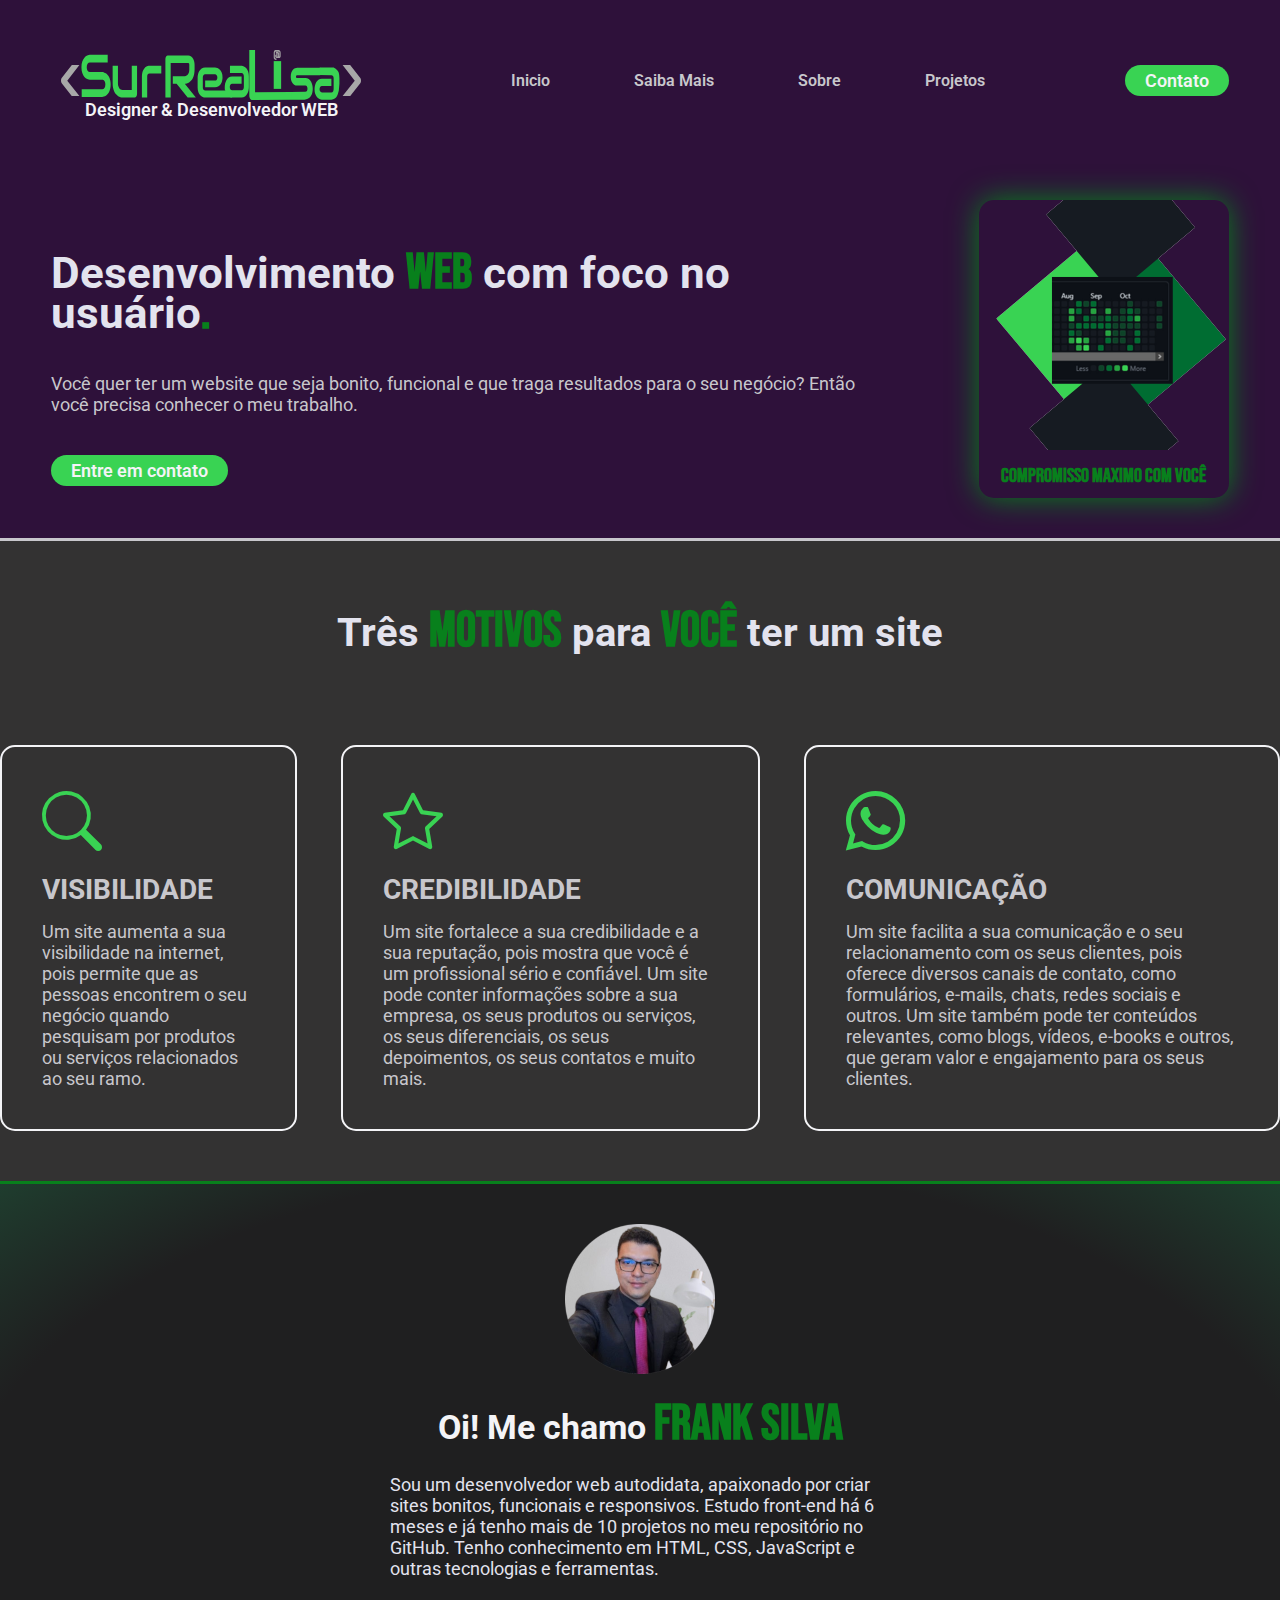
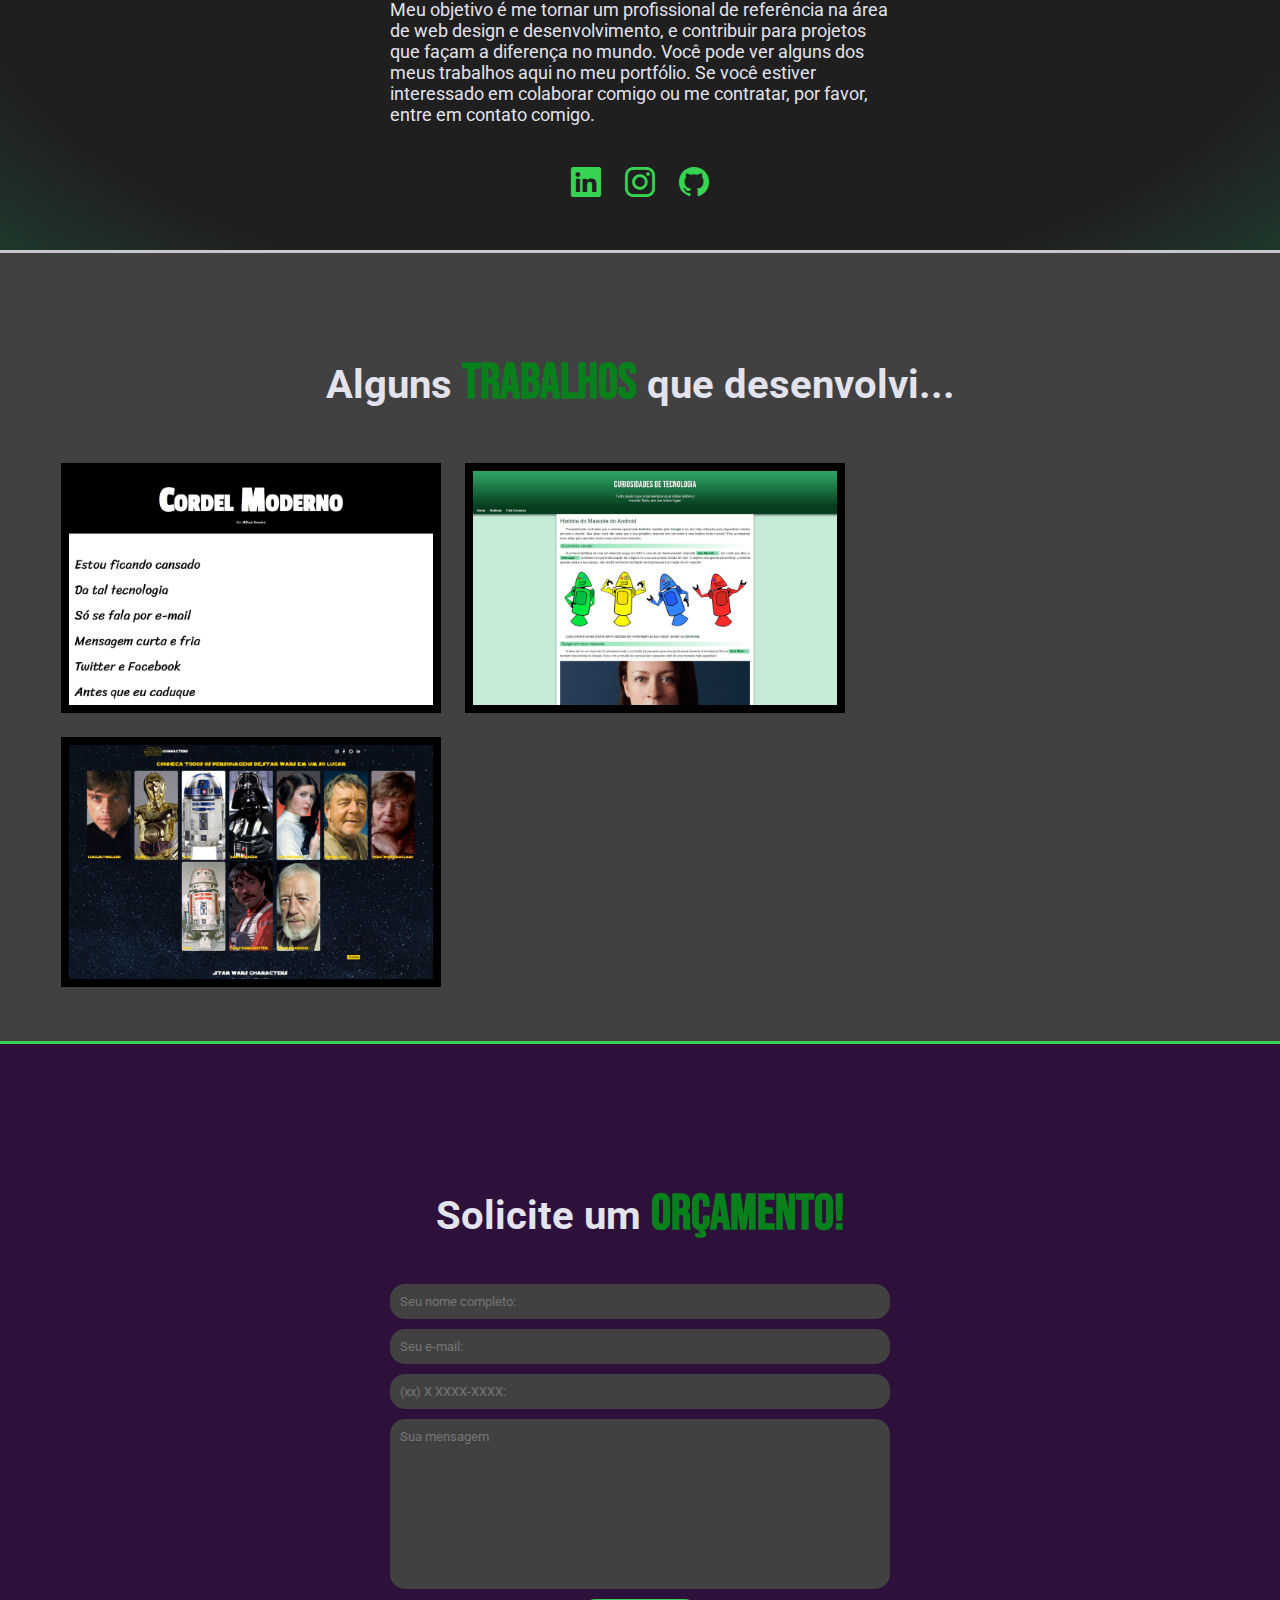
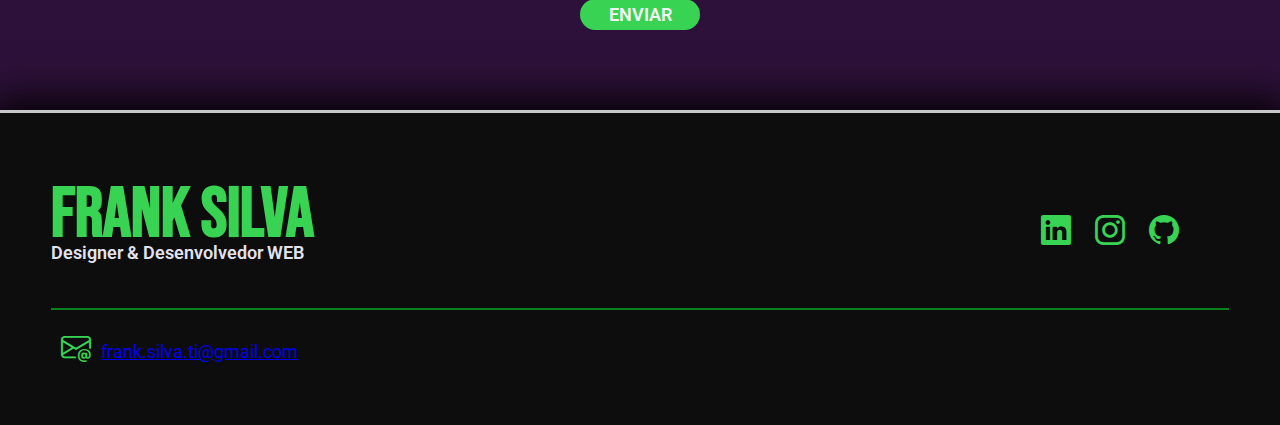
==== commit 1fa6d77c: "teste" ====
--- a/index.html
+++ b/index.html
@@ -9,7 +9,7 @@
     <link rel="stylesheet" href="https://cdn.jsdelivr.net/npm/bootstrap-icons@1.11.1/font/bootstrap-icons.css">
     <!-- BOOTSTRAP ICONS -->
 
-    <script src="menu.js" defer></script>
+    <script  src="menu.js" defer></script>
 
     <title>Frank</title>
 </head>
@@ -19,15 +19,15 @@
         <div class="interface">
             <div class="logo">
 
-                <h1>Frank Silva</h1>
+                <img src="imagem/logo (1).svg" alt="">
                 <p>Designer & Desenvolvedor WEB</p>
 
-            </div>
+            </div>   
 
             <nav class="menu-descktop">
                 <ul>
                     <li><a href="#">Inicio</a></li>
-                    <li><a href="saiba-mais.html">Saiba Mais</a></li>
+                    <li><a href="#">Saiba Mais</a></li>
                     <li><a href="sobre.html">Sobre</a></li>
                     <li><a href="projetos.html">Projetos</a></li>
                 </ul>
@@ -51,7 +51,7 @@
                 <nav>
                     <ul>
                         <li><a href="#">Inicio</a></li>
-                        <li><a href="saiba-mais.html">Saiba Mais</a></li>
+                        <li><a href="#saiba-mais">Saiba Mais</a></li>
                         <li><a href="sobre.html">Sobre</a></li>
                         <li><a href="projetos.html">Projetos</a></li>
                         <li><a
@@ -94,7 +94,7 @@
         </div>
     </section>
 
-    <section class="especialidades">
+    <section class="especialidades" id="saiba-mais">
         <div class="interface">
             <h2 class="titulo">Três <SPAN>MOTIVOS</SPAN> para <SPAN>VOCÊ</SPAN> ter um site</h2>
             <div class="flex">
--- a/style.css
+++ b/style.css
@@ -18,6 +18,11 @@
 .interface {
     max-width: 1280px;
     margin: 0 auto;
+}
+
+div.logo img {
+
+    margin: 10px;
 }
 
 .flex {
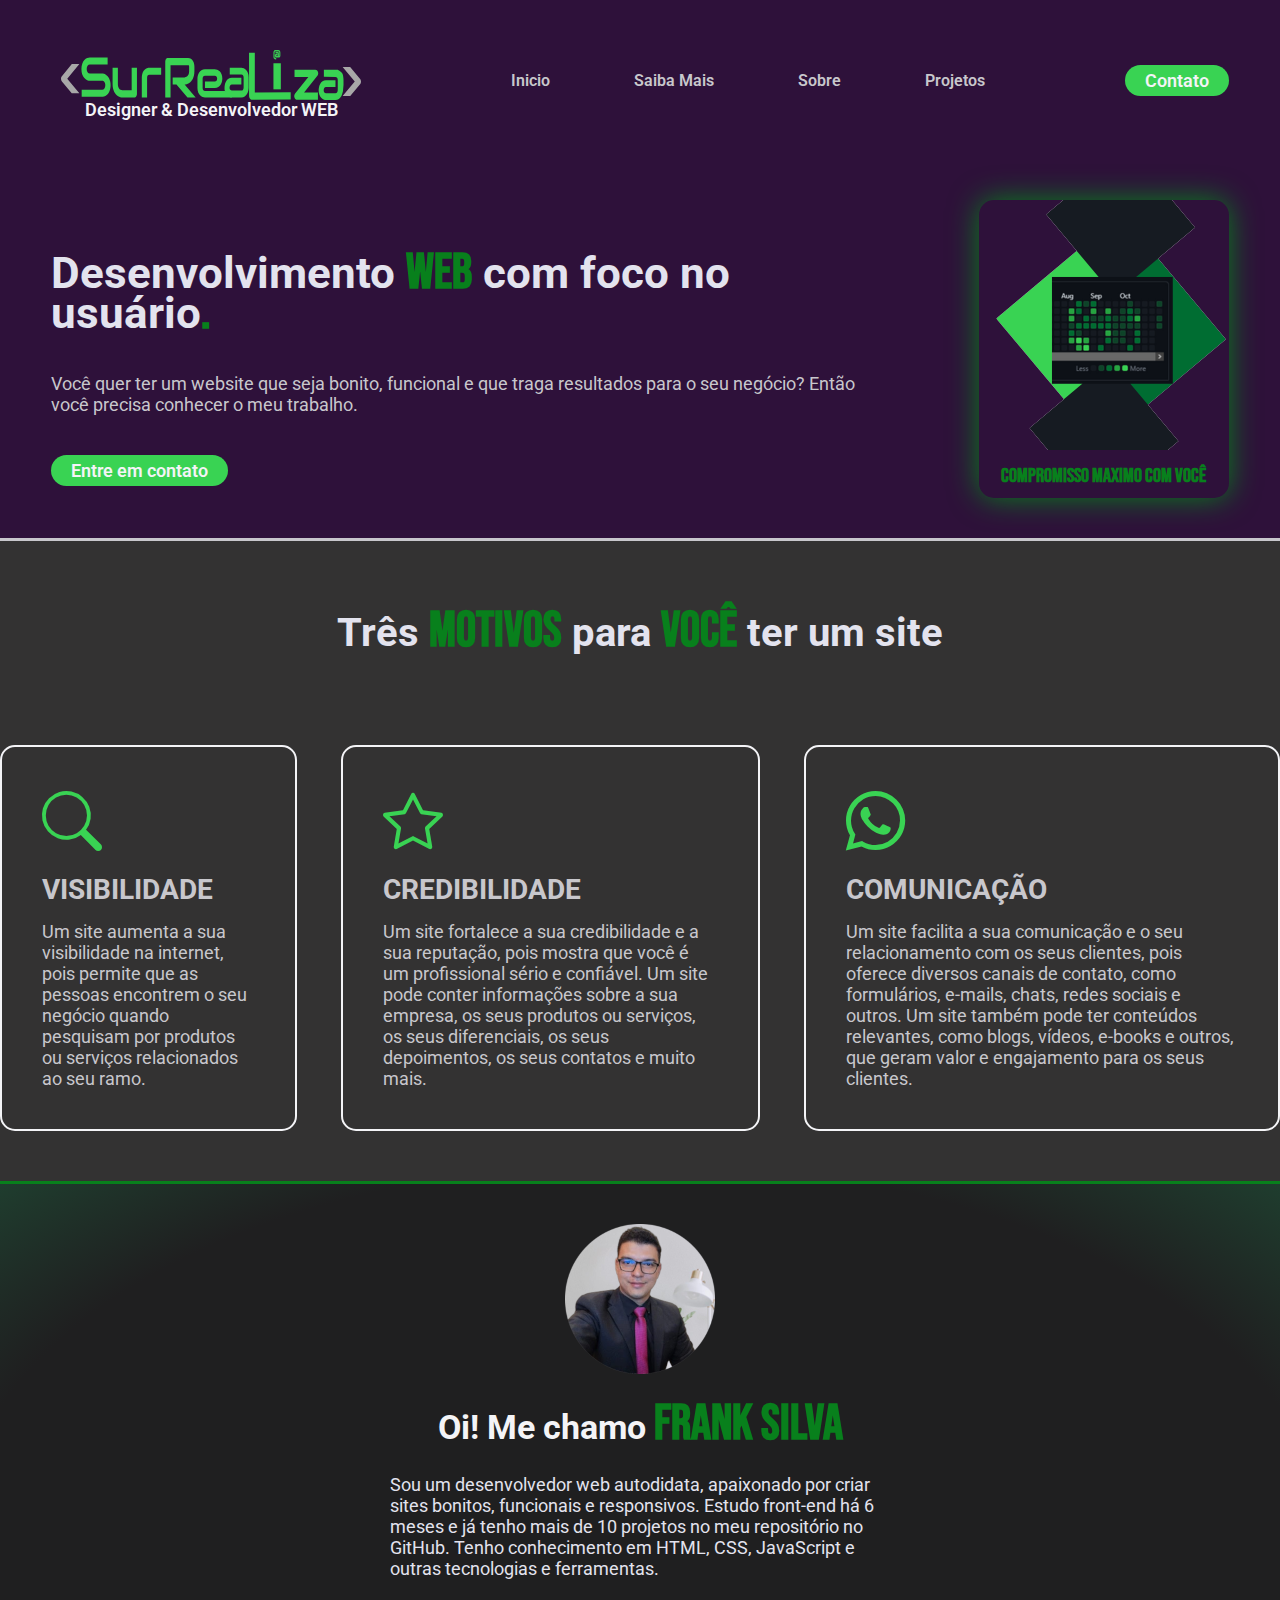
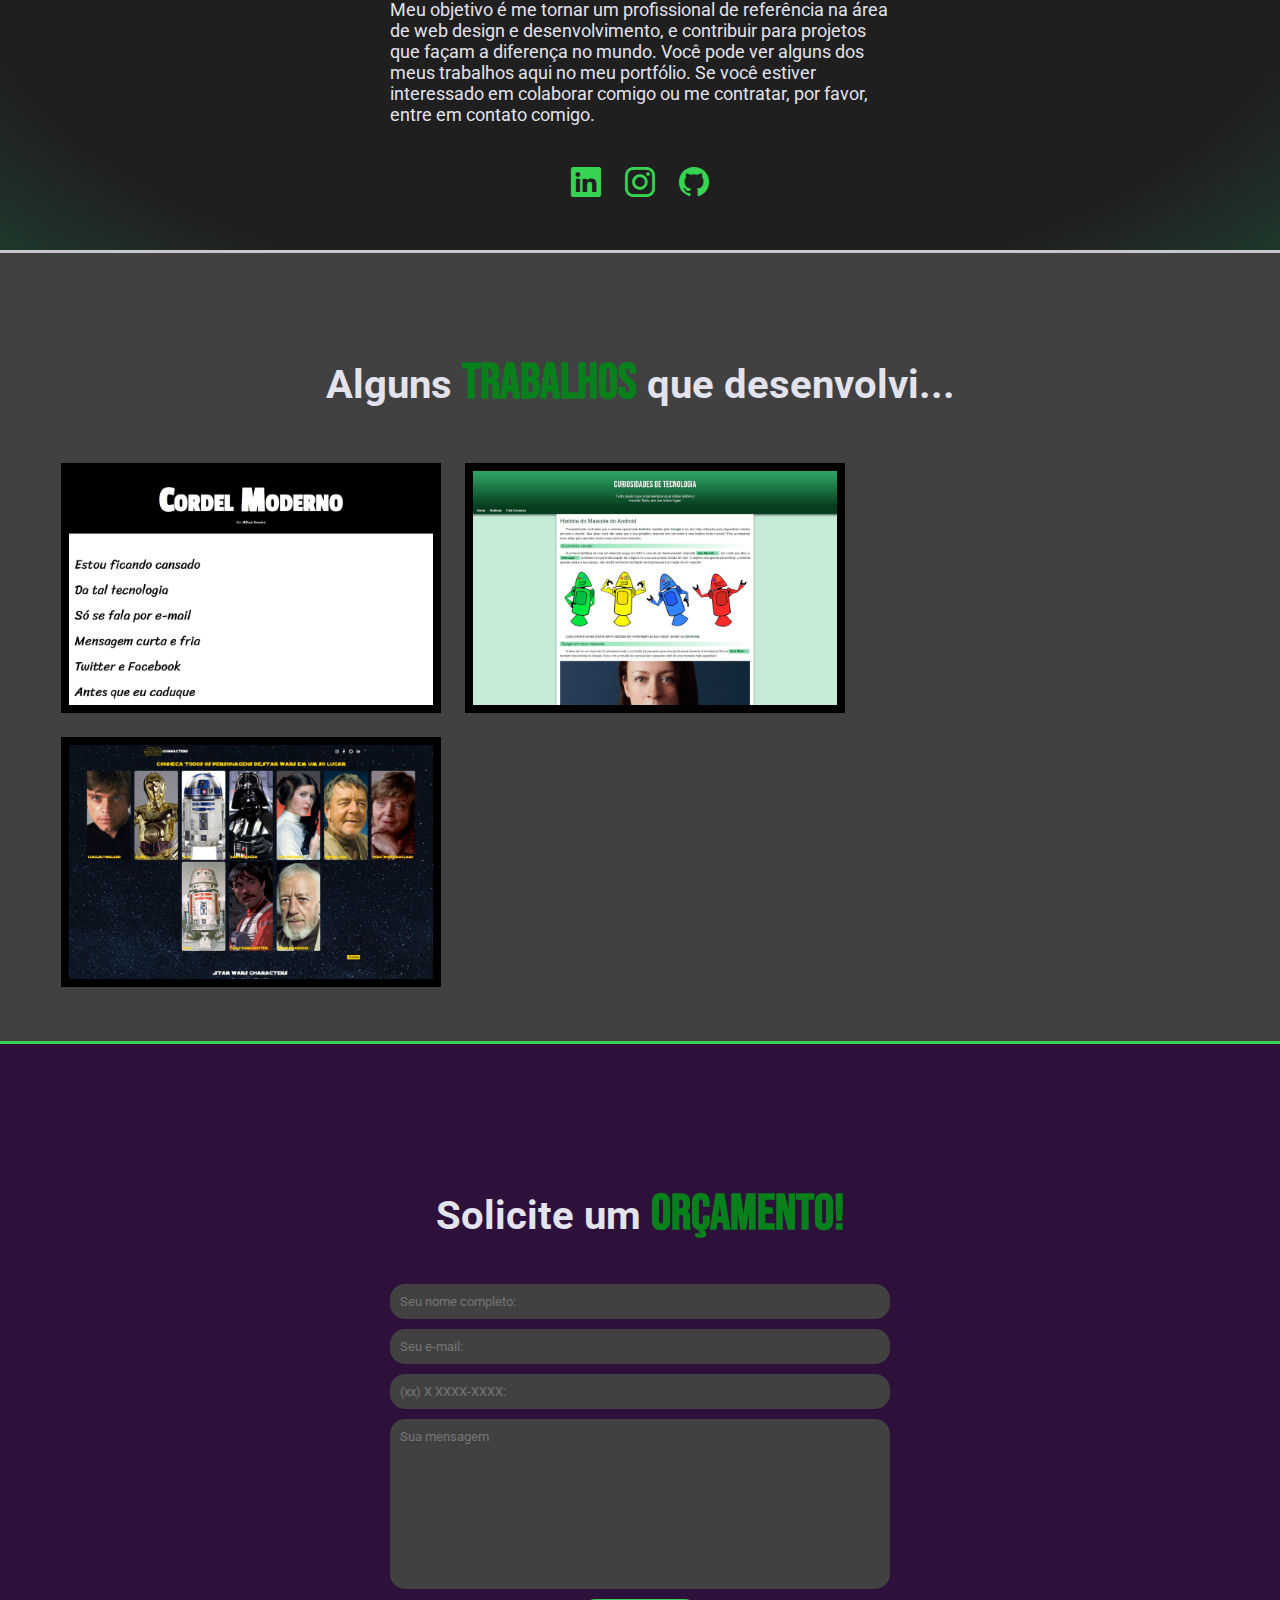
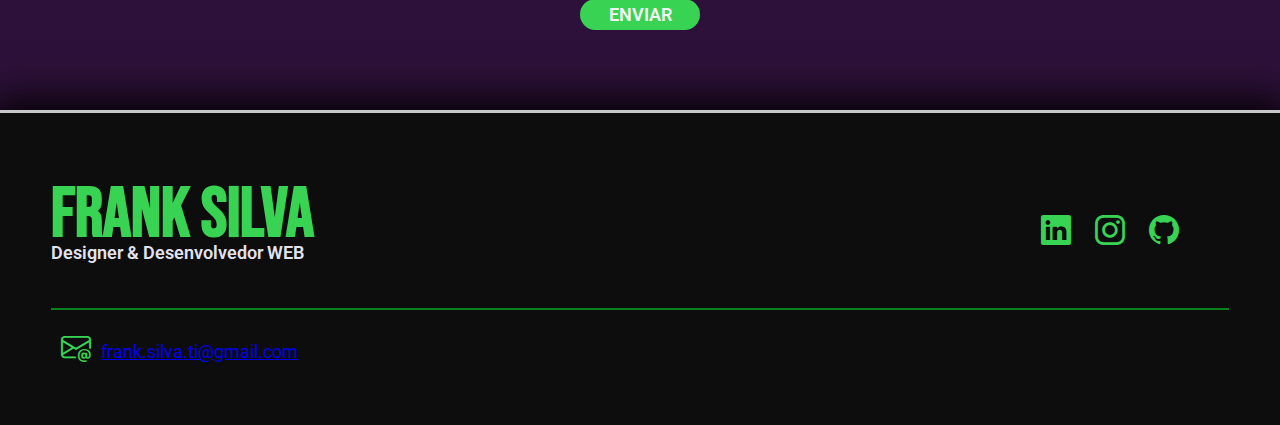
==== commit c4186a72: "mudei a logo" ====
--- a/index.html
+++ b/index.html
@@ -19,7 +19,7 @@
         <div class="interface">
             <div class="logo">
 
-                <img src="imagem/logo (1).svg" alt="">
+                <img src="imagem/logo (2).svg" alt="surrealiza">
                 <p>Designer & Desenvolvedor WEB</p>
 
             </div>   
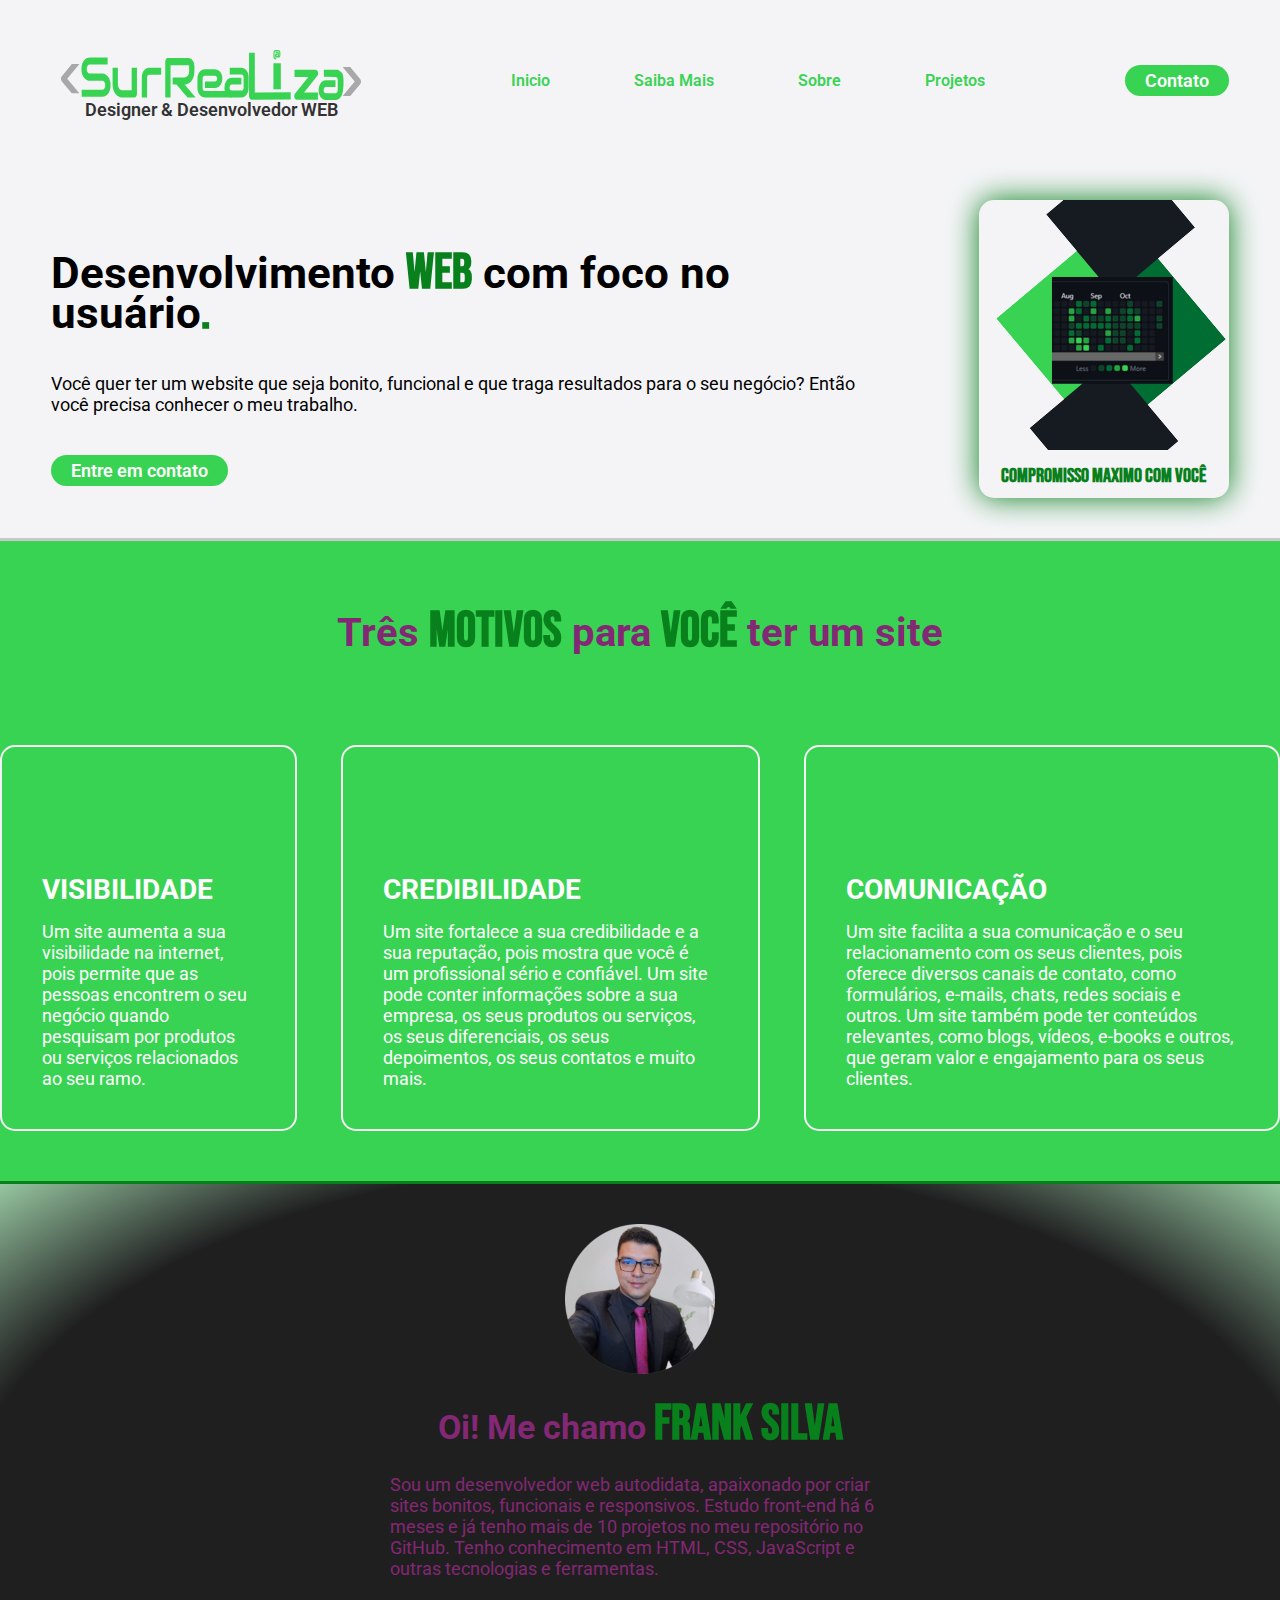
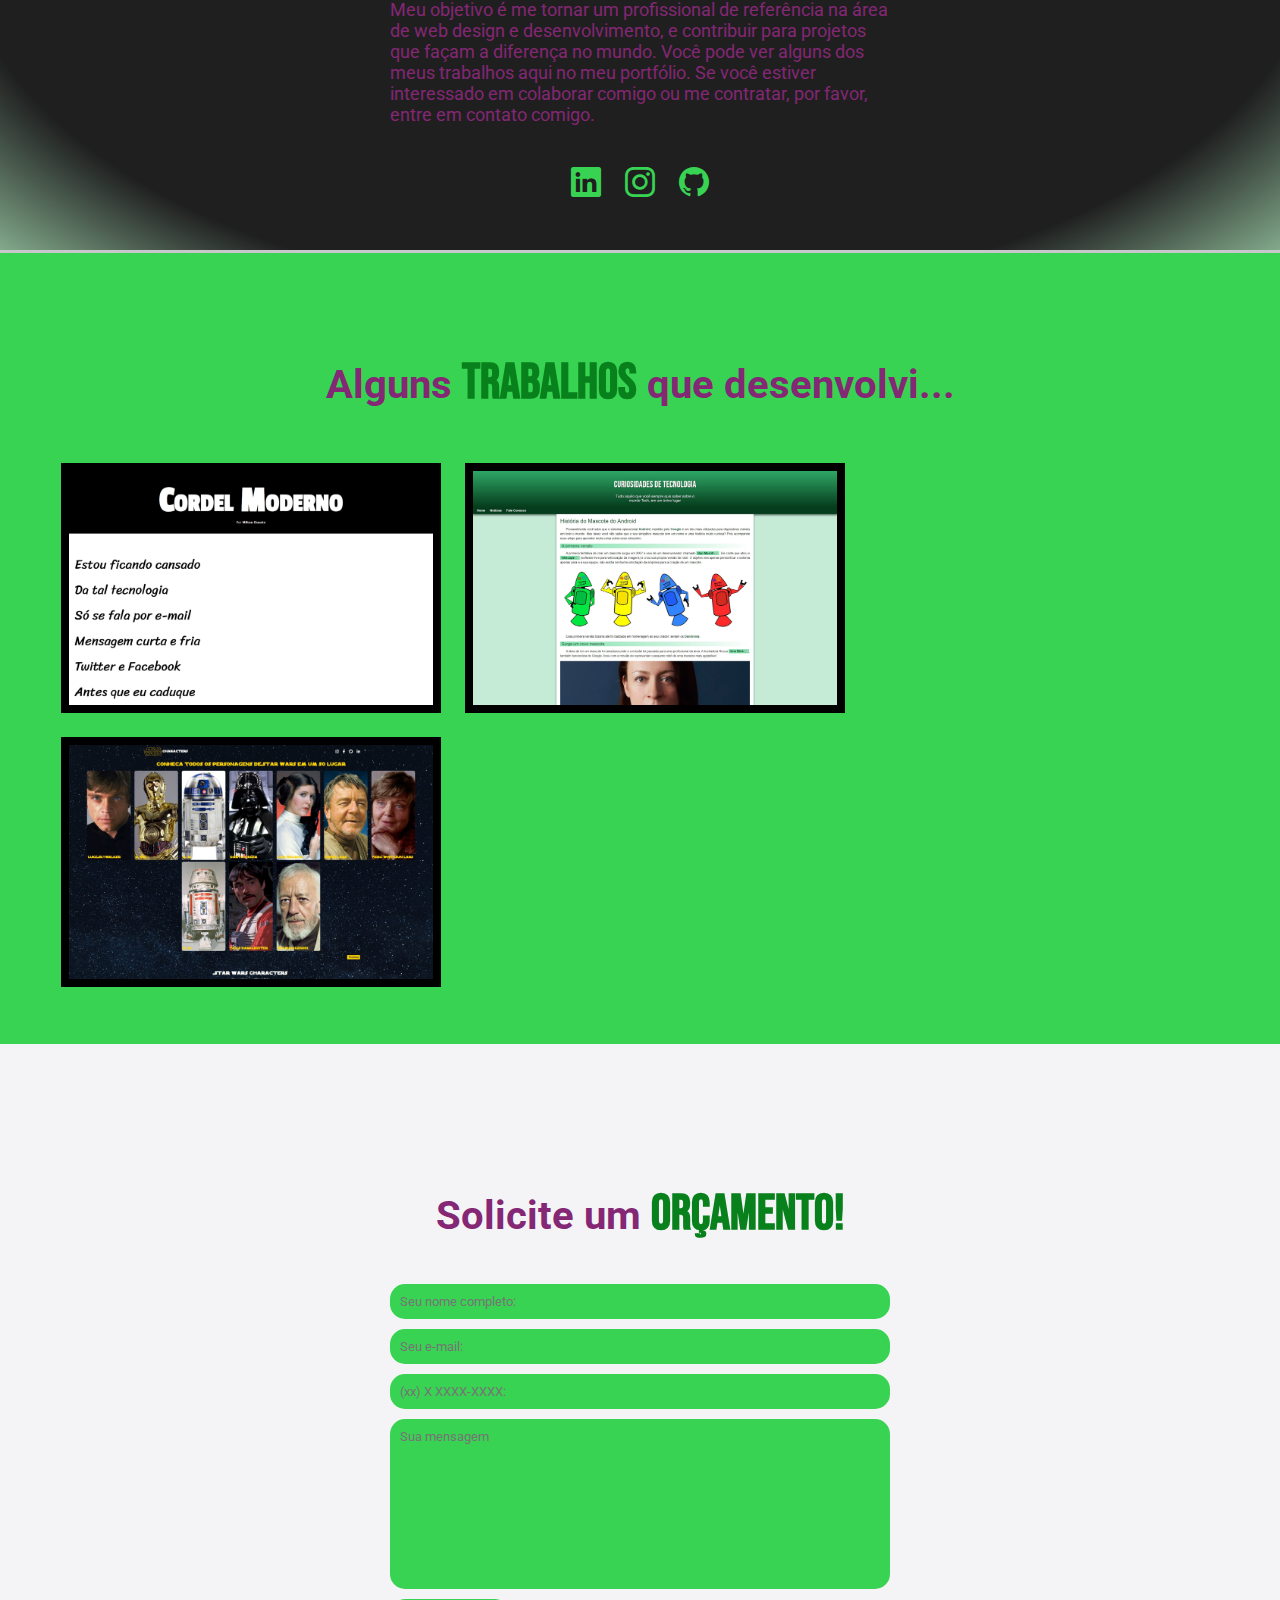
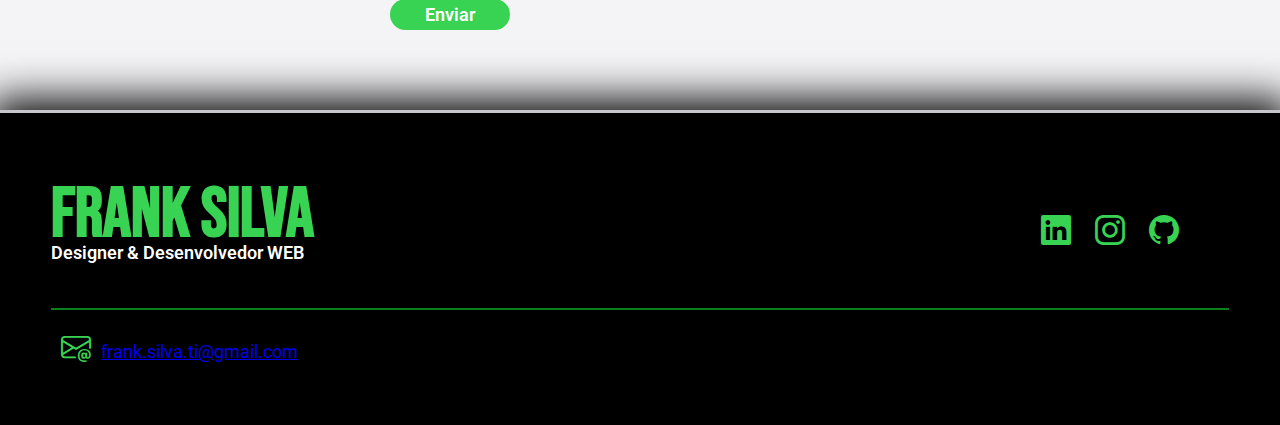
==== commit 4f15885b: "tornando o fomurlario funcional" ====
--- a/index.html
+++ b/index.html
@@ -193,13 +193,17 @@
     <section class="formulario">
         <h2 class="titulo">Solicite um <span>orçamento!</span></h2>
 
-        <form action="">
-            <input type="text" name="" id="" placeholder="Seu nome completo:" required>
-            <input type="email" name="" id="" placeholder="Seu e-mail:" required>
-            <input type="tel" name="" id="" placeholder="(xx) X XXXX-XXXX:" required>
-            <textarea name="" id="" cols="31" rows="10" placeholder="Sua mensagem"></textarea>
-
-            <div class="btn-enviar"><input type="submit" value="ENVIAR"></div>
+        <form action="./enviar.php" method="post">
+            <label for="nome"></label>
+            <input type="text" name="nome" id="nome" placeholder="Seu nome completo:" required>
+            <label for="email"></label>
+            <input type="email" name="email" id="email" placeholder="Seu e-mail:" required>
+            <label for="telefone"></label>
+            <input type="tel" name="telefone" id="telefone" placeholder="(xx) X XXXX-XXXX:" required>
+            <label for="mensagem"></label>
+            <textarea name="mensagem" id="mensagem" cols="31" rows="10" placeholder="Sua mensagem"></textarea>
+
+            <button class="btn-enviar">Enviar</button>
 
         </form>
     </section>
--- a/style.css
+++ b/style.css
@@ -2,6 +2,53 @@
 @import url('https://fonts.googleapis.com/css2?family=Bebas+Neue&family=Faster+One&display=swap');
 @import url('https://fonts.googleapis.com/css2?family=Bebas+Neue&family=Roboto&display=swap');
 @import url('https://fonts.googleapis.com/css2?family=Roboto:wght@700&display=swap');
+
+@media (prefers-color-scheme: dark) {
+    :root{
+
+        /* fundos */
+        --cor-de-fundo-header: #2e113a;
+        --cor-topo-do-site: #2e113a;
+        --cor-especialidades: #333232;
+        --cor-sobre: #1f1f20;
+        --cor-portfolio:#414141;
+        --cor-formulario:#2E113A;
+        --cor-footer: #0D0D0E;
+        /* textos */
+        --cor-txt-btn: #f4f4f7;
+        --cor-h2-titulo: #E3E3EE;
+        --cor-logo-p:#f4f4f7;
+        --nav-menu-descktop:#c8c7cc;
+        --nav-menu-descktop-a-hover:#f4f4f7;
+        --topo-do-site-txt-topo-site-h1:#E3E3EE;
+        --main-p:#ffffff;
+
+    }
+}
+
+@media (prefers-color-scheme: light) {
+    :root{
+
+        /* fundos */
+        --cor-de-fundo-header: #f4f4f7;
+        --cor-topo-do-site: #e3eeeb;
+        --cor-especialidades: #39d353;
+        --cor-sobre: #c8c7cc;
+        --cor-portfolio:#39d353;
+        --cor-formulario:#39d353;
+        --cor-footer: #000;
+        /* textos */
+        --cor-txt-btn: #fff;
+        --cor-h2-titulo:#842774 ;
+        --cor-logo-p:#333232;
+        --nav-menu-descktop:#39d353;
+        --nav-menu-descktop-a-hover:#0d0d0e00;
+        --topo-do-site-txt-topo-site-h1:#000000;
+        --main-p:#ffffff;
+
+    }
+}
+
 
 * {
     margin: 0;
@@ -11,7 +58,7 @@
 }
 
 body {
-    background-color: #2e113a;
+    background-color: var(--cor-de-fundo-header);
     height: 100vh; 
 }
 
@@ -36,7 +83,7 @@
     background-color: #39d353;
     border: none;
     border-radius: 30px;
-    color: #f4f4f7;
+    color: var(--cor-txt-btn);
     cursor: pointer;
 
 
@@ -53,7 +100,7 @@
 }
 
 H2.titulo {
-    color: #E3E3EE;
+    color:var(--cor-h2-titulo);
     font-size: 40px;
     text-align: center;
 
@@ -80,7 +127,7 @@
 }
 
 .logo p {
-    color: #f4f4f7;
+    color:var(--cor-logo-p);
     font-size: 18px;
     font-weight: 600;
     margin-top: -15px;
@@ -99,14 +146,14 @@
 }
 
 nav.menu-descktop a {
-    color: #c8c7cc;
+    color: var(--nav-menu-descktop);
     text-decoration: none;
     display: inline-block;
     font-weight: 600;
 }
 
 nav.menu-descktop a:hover {
-    color: #f4f4f7;
+    color: var(--nav-menu-descktop-a-hover);
     text-shadow: 0px 0px 8px #ffffffa4;
     box-shadow: 0px 0px 8px #08801c;
     border-radius: 30px;
@@ -223,7 +270,7 @@
 
 .topo-do-site .txt-topo-site h1 {
     margin-top: 40px;
-    color: #E3E3EE;
+    color: var(--topo-do-site-txt-topo-site-h1);
     font-size: 44px;
     line-height: 40px;
 }
@@ -231,7 +278,7 @@
 
 
 .topo-do-site .txt-topo-site p {
-    color: #c8c7cc;
+    color: var(--topo-do-site-txt-topo-site-p);
     margin: 40px 0;
 }
 
@@ -264,7 +311,7 @@
 /* ESTILO DAS ESPECIALIDADES */
 
 .especialidades {
-    background-color: #333232;
+    background-color: var(--cor-especialidades);
     border-top: solid #c8c7cc;
 }
 
@@ -284,7 +331,7 @@
 }
 
 .especialidades .especialidades-box {
-    color: #c8c7cc;
+    color:var(--main-p);
     padding: 40px;
     border: 2px solid #f4f4f7;
     margin-top: 44px;
@@ -333,14 +380,14 @@
     width: 500px;
     margin: 0 auto;
 
-    color: #E3E3EE;
+    color:var(--cor-h2-titulo);
 
 }
 
 .sou-titulo .titulo-h2 {
     margin: 0;
     font-size: 34px;
-    color: #f4f4f7;
+    color: var(--cor-h2-titulo);
     text-align: center;
 }
 
@@ -389,7 +436,7 @@
     margin-top: -30px;
     padding: 40px 4%;
     border-top: solid #c8c7cc;
-    background-color: #414141;
+    background-color: var(--cor-portfolio);
 }
 
 section.portfolio .flex {
@@ -440,25 +487,29 @@
     gap: 10px;
 }
 
+form label {
+    display: none;
+}
+
 form input {
     width: 100%;
-    background-color: #414141;
-    color: #f4f4f7;
+    background-color:var(--cor-portfolio);
+    color: var(--nav-menu-descktop-a-hover);
     border: none;
     border-radius: 15px;
     padding: 10px;
 }
 
 form textarea {
-    background-color: #414141;
-    color: #f4f4f7;
+    background-color:var(--cor-portfolio);
+    color: var(--main-p);
     padding: 10PX;
     border: none;
     border-radius: 15px;
     resize: none;
 }
 
-.btn-enviar input {
+.btn-enviar {
     width: 120px;
     padding: 5px 20px;
     font-size: 18px;
@@ -466,7 +517,7 @@
     background-color: #39d353;
     border: none;
     border-radius: 30px;
-    color: #f4f4f7;
+    color: var(--cor-txt-btn);
     cursor: pointer;
     transition: .5s;
 }
@@ -486,7 +537,7 @@
     border-top: solid #c8c7cc;
     padding: 40px 4%;
     box-shadow: 0 0 40px 10px;
-    background-color: #0d0d0e;
+    background-color: var(--cor-footer);
 }
 
 footer .flex {
@@ -505,14 +556,14 @@
 }
 
 .logo-footer p {
-    color: #f4f4f7;
+    color: var(--main-p);
     font-size: 18px;
     font-weight: 600;
     margin-top: -15px;
 }
 
 .line-footer p {
-    color: #E3E3EE;
+    color: var(--main-p);
 }
 
 p i {
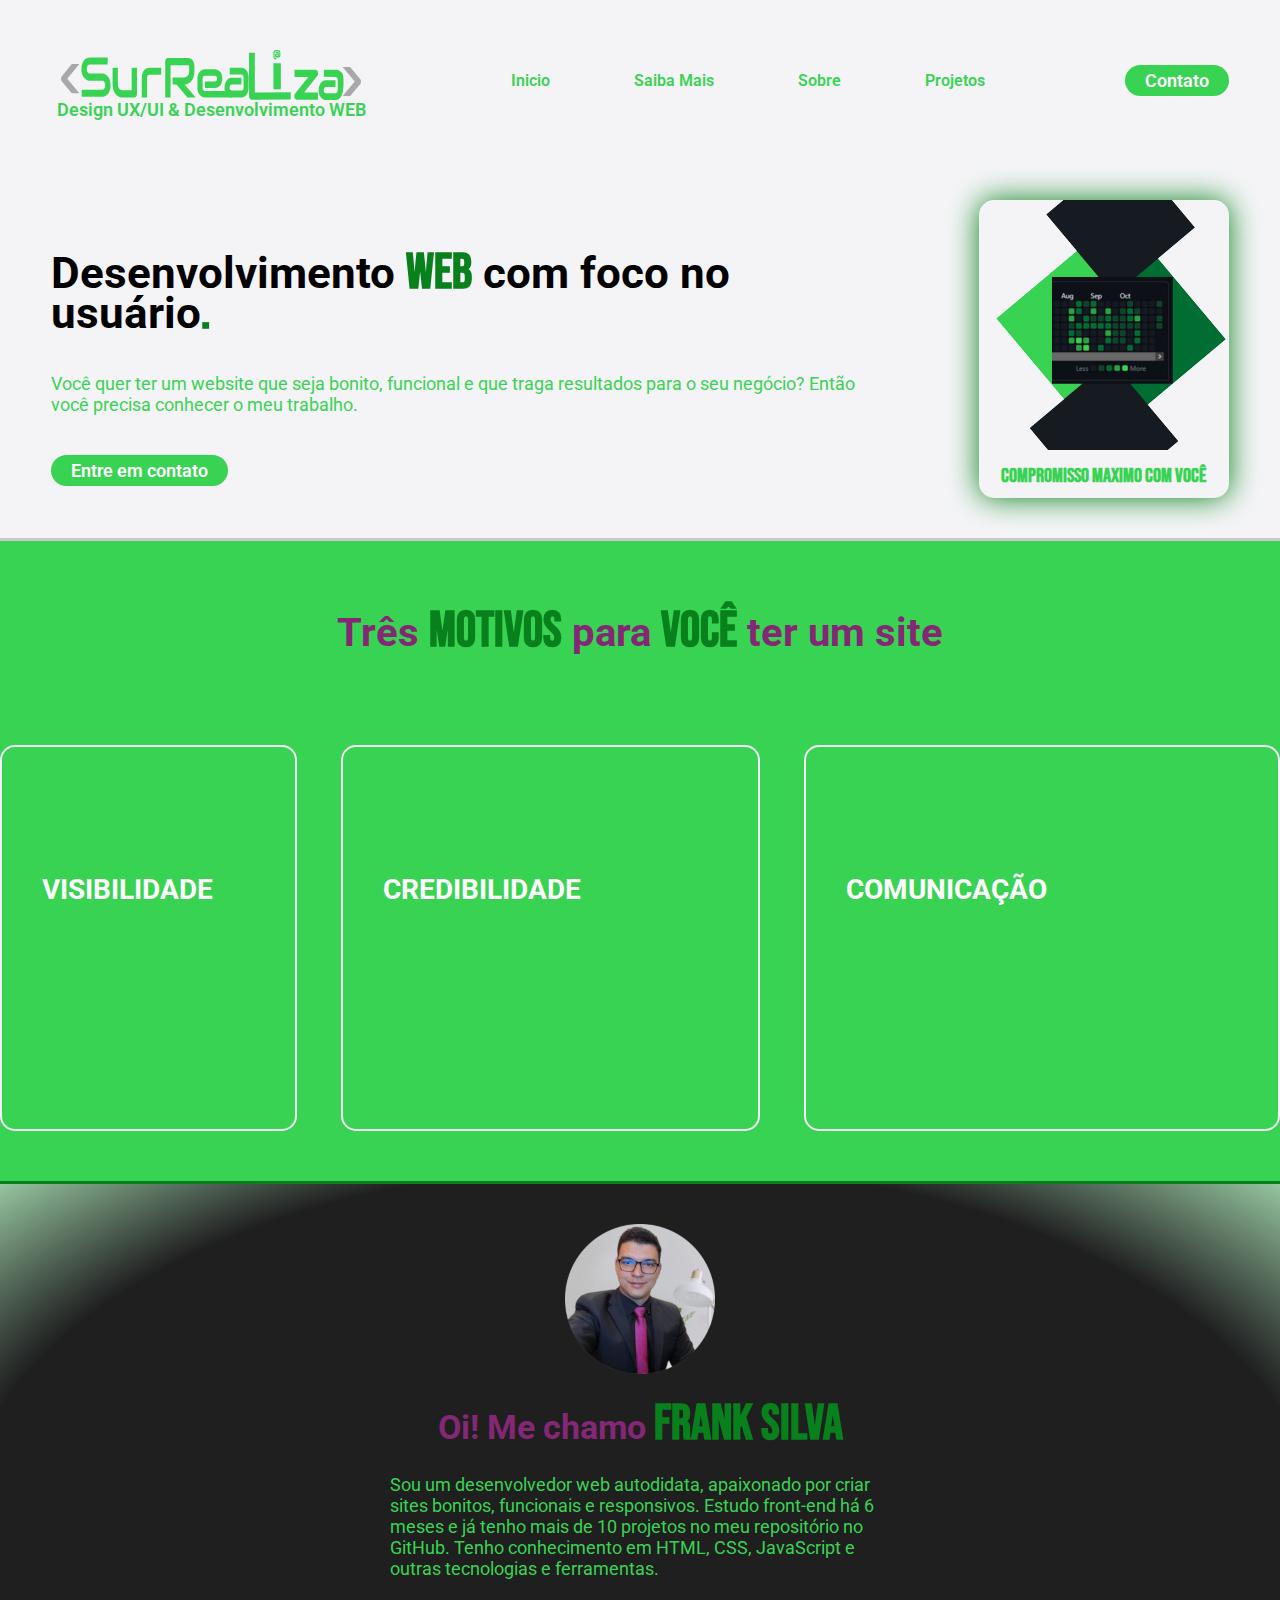
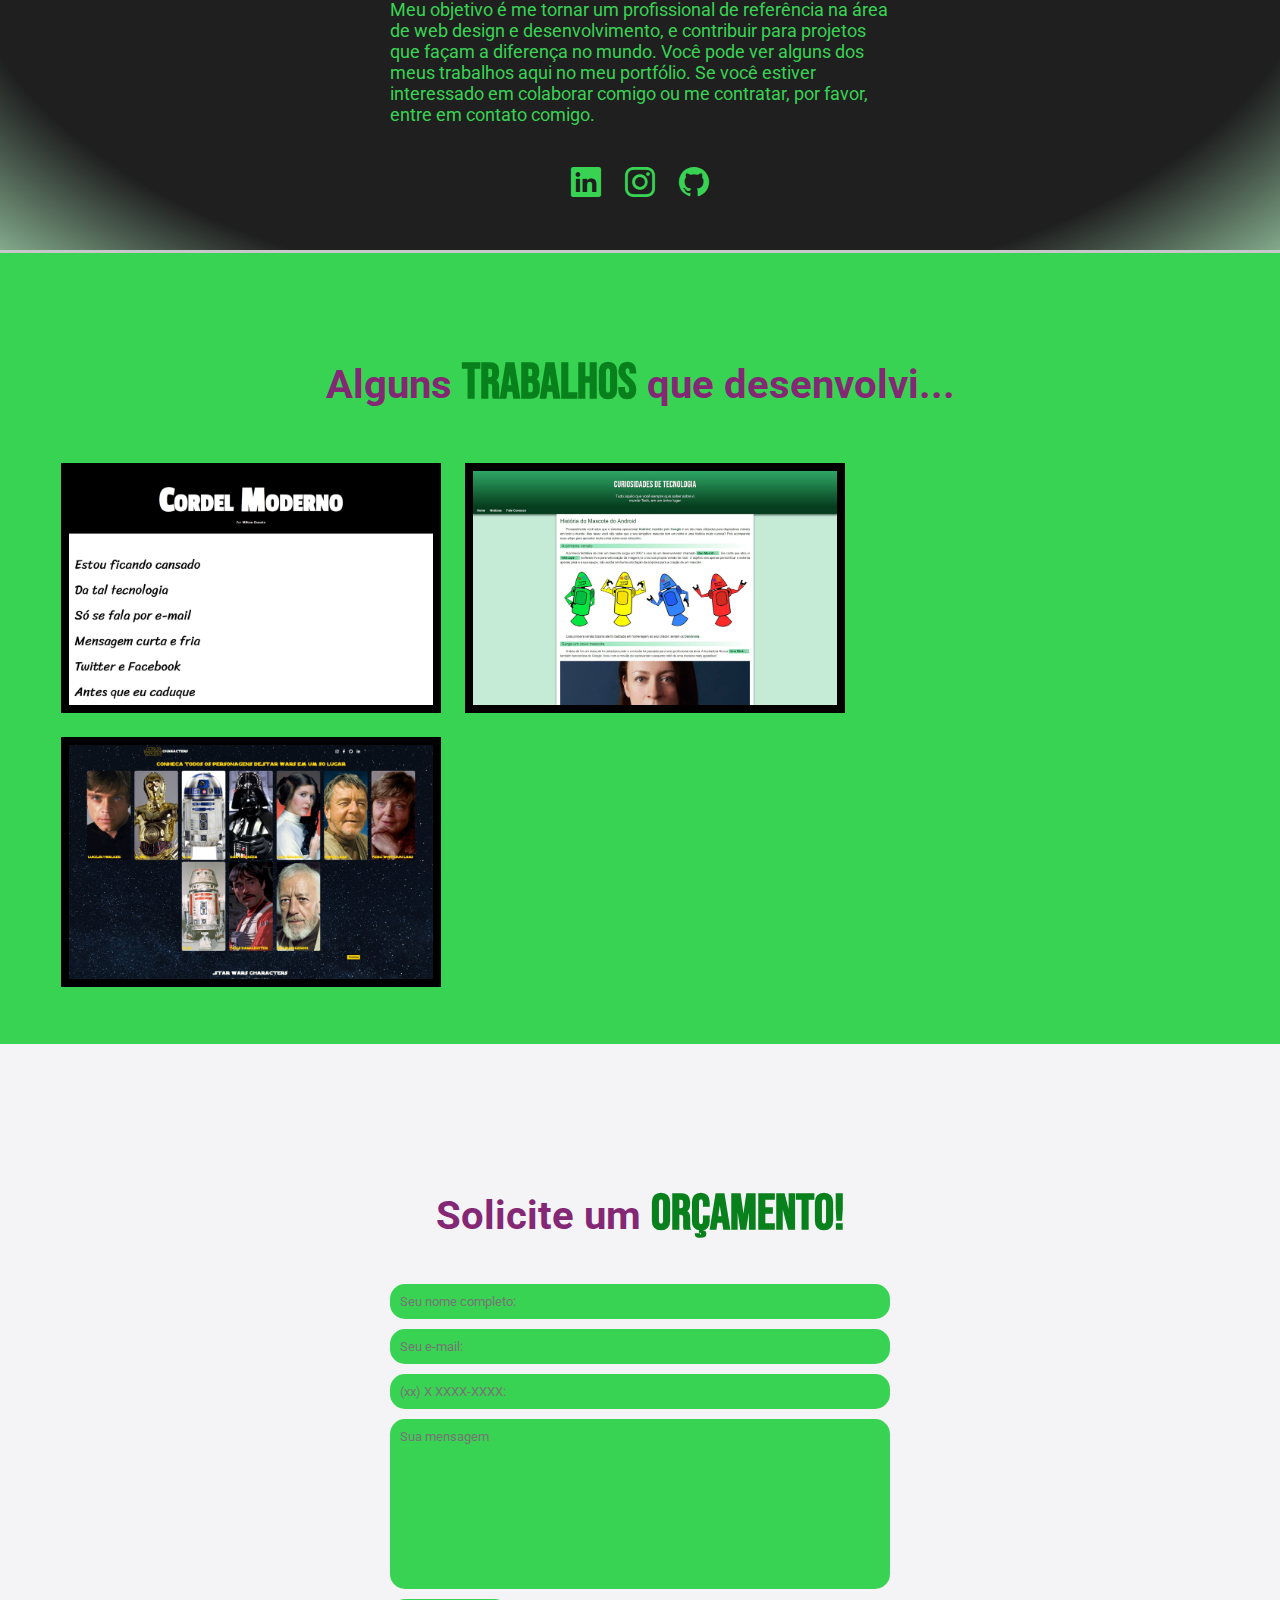
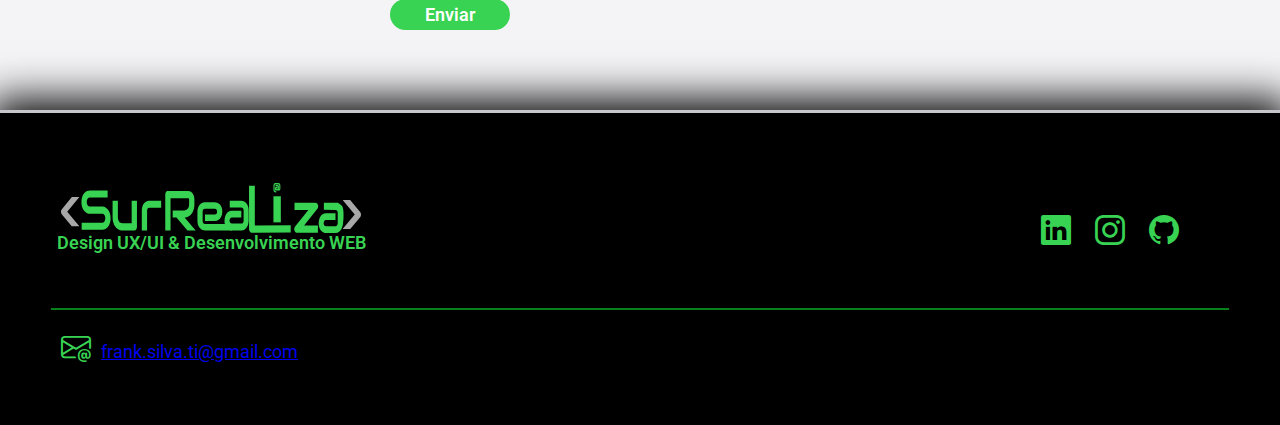
==== commit 4624ce46: "alteração no css" ====
--- a/index.html
+++ b/index.html
@@ -9,9 +9,9 @@
     <link rel="stylesheet" href="https://cdn.jsdelivr.net/npm/bootstrap-icons@1.11.1/font/bootstrap-icons.css">
     <!-- BOOTSTRAP ICONS -->
 
-    <script  src="menu.js" defer></script>
-
-    <title>Frank</title>
+
+
+    <title>Surrealiza</title>
 </head>
 
 <body>
@@ -20,7 +20,7 @@
             <div class="logo">
 
                 <img src="imagem/logo (2).svg" alt="surrealiza">
-                <p>Designer & Desenvolvedor WEB</p>
+                <p>Design UX/UI & Desenvolvimento WEB</p>
 
             </div>   
 
@@ -213,12 +213,12 @@
         <div class="interface">
             <div class="line-footer">
                 <div class="flex">
-                    <div class="logo-footer">
-
-                        <h1>Frank Silva</h1>
-                        <p>Designer & Desenvolvedor WEB</p>
-
-                    </div>
+                    <div class="logo">
+
+                        <img src="imagem/logo (2).svg" alt="surrealiza">
+                        <p>Design UX/UI & Desenvolvimento WEB</p>
+        
+                    </div>   
                     <div class="btn-social">
                         <a href="https://www.linkedin.com/in/francisco-marcelino-silva-73337329a/"><i
                                 class="bi bi-linkedin"></i></a>
@@ -233,6 +233,8 @@
             </div>
         </div>
     </footer>
+    <script  src="./menu.js" defer></script>
+    <script src="./formulario.js"></script>
 </body>
 
 </html>--- a/style.css
+++ b/style.css
@@ -109,6 +109,7 @@
 
 p {
     font-size: 18px;
+    color: var(--nav-menu-descktop) !important;
 }
 
 
